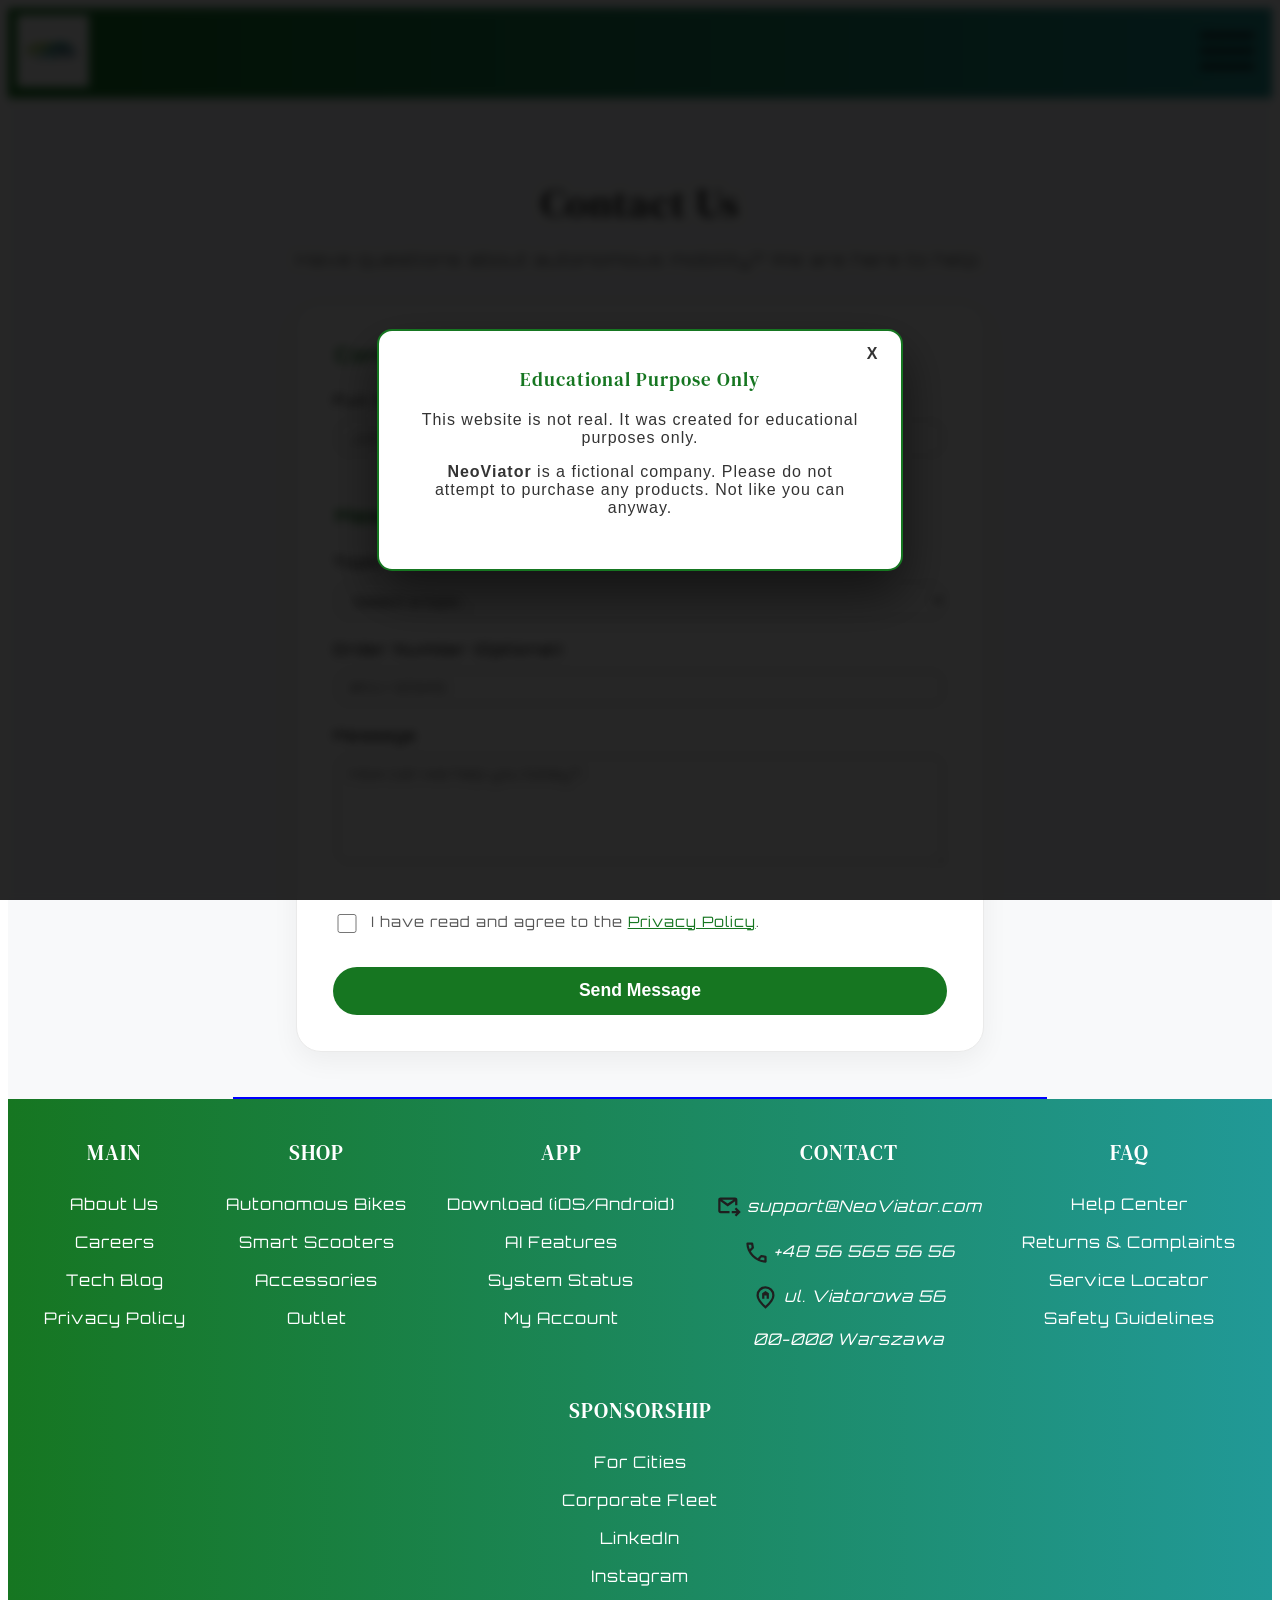
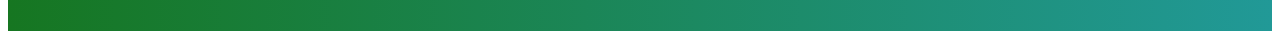
==== contact.html @ 4270f666 "Add files via upload" ====
<!DOCTYPE html>
<html lang="en">
<head>
    <meta charset="UTF-8">
    <meta name="viewport" content="width=device-width, initial-scale=1.0">
    <title>Contact</title>
    <link rel="stylesheet" href="style.css">
    <script defer src="script.js"></script>

   

</head>
<body>
    
<div id="disclaimerModal" class="modalOverlay">
    <div class="modalContent">
        <span class="closeModal">X</span>
        <h3>Educational Purpose Only</h3>
        <p>This website is not real. It was created for educational purposes only.</p>
        <p><strong>NeoViator</strong> is a fictional company. Please do not attempt to purchase any products. Not like you can anyway.</p>
    </div>
</div>

<header>

    <a href="index.html">
        <img id="logo" src="media/logo.png" alt="Logo NeoViator - Mobility that comes to you.">
    </a>


    <nav>
        <img src="media/menuOpen.svg" alt="Navigation menu" class="navButton">
        <ul id="navList">
            <li><a href="index.html">Main</a></li>
            <li><a href="shop.html">Shop</a></li>
            <li><a href="app.html">App</a></li>
            <li><a href="contact.html">Contact</a></li>
            <li><a href="FAQ.html">FAQ</a></li>
            <li><a href="Sponsor.html">Sponsorship</a></li>
        </ul>
    </nav>

</header>


<main>


<section class="contactSection">
    <h1>Contact Us</h1>
    <p>Have questions about autonomous mobility? We are here to help.</p>

    <form action="#" method="get" class="contactForm">
        
        <fieldset>
            <legend>Contact Information</legend>
            
            <div class="formGroup">
                <label for="name">Full Name</label>
                <input type="text" id="name" name="name" placeholder="John Doe" required minlength="2" maxlength="50">
            </div>

            <div class="formGroup">
                <label for="email">Email Address</label>
                <input type="email" id="email" name="email" placeholder="john@example.com" required max="80">
            </div>
        </fieldset>


        <fieldset>
            <legend>Message Details</legend>

            <div class="formGroup">
                <label for="topic">Topic</label>
                <select id="topic" name="topic" required>
                    <option value="" disabled selected>Select a topic...</option>
                    <option value="general">General Inquiry</option>
                    <option value="support">Technical Support</option>
                    <option value="sales">Sales & Corporate Fleets</option>
                    <option value="returns">Returns & Complaints</option>
                </select>
            </div>

            <div class="formGroup">
                <label for="orderId">Order Number (Optional)</label>
                <input type="text" id="orderId" name="orderId" placeholder="#NV-12345" maxlength="10" pattern="#NV-[0-9]{5}" title="Format must be #NV-12345">
            </div>

            <div class="formGroup">
                <label for="message">Message</label>
                <textarea id="message" name="message" rows="5" placeholder="How can we help you today?" minlength="10" maxlength="1000" required></textarea>
            </div>
        </fieldset>

        <div class="formFooter">
            <div class="formGroup checkboxGroup">
                <input type="checkbox" id="policy" name="policy" required>
                <label for="policy">
                    I have read and agree to the <a href="privacyPolicy.html" target="_blank">Privacy Policy</a>.
                </label>
            </div>
            <button type="submit" class="submitBtn">Send Message</button>
        </div>

    </form>
</section>


</main>


<aside>



    <a href="#" id="scrollUp">
        <img src="media/arrowUpward.svg" alt="Scroll to top">
    </a>
</aside>

<footer>

    <section>
        <h3>Main</h3>
        <ul>
            <li><a href="index.html">About Us</a></li>
            <li><a href="carrier.html">Careers</a></li>
            <li><a href="blog.html">Tech Blog</a></li>
            <li><a href="privacyPolicy.html">Privacy Policy</a></li>
        </ul>
    </section>

    <section>
        <h3>Shop</h3>
        <ul>
            <li><a href="shop.html#bikes">Autonomous Bikes</a></li>
            <li><a href="shop.html#scooters">Smart Scooters</a></li>
            <li><a href="shop.html#accessories">Accessories</a></li>
            <li><a href="shop.html#outlet">Outlet</a></li>
        </ul>
    </section>

    <section>
        <h3>App</h3>
        <ul>
            <li><a href="app.html#download">Download (iOS/Android)</a></li>
            <li><a href="app.html#ai">AI Features</a></li>
            <li><a href="app.html#status">System Status</a></li>
            <li><a href="app.html#account">My Account</a></li>
        </ul>
    </section>

    <section>
        <h3>Contact</h3>
        <address>
            <p id="mail" class="addressClass"><a href="mailto:support@NeoViator.com" >support@NeoViator.com</a></p>
            <p id="phoneNumber" class="addressClass"><a href="tel:+48565655656">+48 56 565 56 56</a></p>
            <p id="location" class="addressClass">ul. Viatorowa 56</p>
            <p>00-000 Warszawa</p>
        </address>
    </section>

    <section>
        <h3>FAQ</h3>
        <ul>
            <li><a href="FAQ.html">Help Center</a></li>
            <li><a href="FAQ.html#return">Returns & Complaints</a></li>
            <li><a href="FAQ.html#locate">Service Locator</a></li>
            <li><a href="FAQ.html#safety">Safety Guidelines</a></li>
        </ul>
    </section>

    <section>
        <h3>Sponsorship</h3>
        <ul>
            <li><a href="partners.html">For Cities</a></li>
            <li><a href="business.html">Corporate Fleet</a></li>
            <li><a href="https://linkedin.com" target="_blank" rel="noopener">LinkedIn</a></li>
            <li><a href="https://instagram.com" target="_blank" rel="noopener">Instagram</a></li>
        </ul>
    </section>

</footer>

</body>
</html>
---- style.css ----
/* FONTS USED:
   1. Orbitron
      Designed by: Matt McInerney
      License: SIL Open Font License 1.1 (via Google Fonts)
   
   2. DM Serif Text
      Designed by: Colophon Foundry
      License: SIL Open Font License 1.1 (via Google Fonts)
*/

@import url('https://fonts.googleapis.com/css2?family=DM+Serif+Text:ital@0;1&family=Orbitron:wght@400..900&display=swap');
:root {
    --header-footer-colors: linear-gradient(0.25turn, rgb(22, 118, 33), rgb(33, 153, 151));
    --nav-list-background-color: linear-gradient(0.25turn, rgb(22, 22, 22), rgb(115, 115, 111));
    --nav-list-border-color: rgb(172, 173, 170);
    --nav-footer-text-color: white;
    --nav-list-li-padding: 1dvh 1.5dvh 1dvh 1.5dvh;
    --nav-list-li-transition-duration: 0.3s;
    --font-elegant: "DM Serif Text", serif;
    --font-tech: "Orbitron", sans-serif;
}

body {
    font-family: var(--font-tech); 
    color: #333;
    letter-spacing: 1px;
}
h1, h2, h3, h4, blockquote {
    font-family: var(--font-elegant);
    font-weight: 400;
}

a {
    text-decoration: none;
}



header {
    display: flex;
    justify-content: space-between; 
    align-items: center; 
    padding:1dvh; 
    background: var(--header-footer-colors); 
    /* Sticky needs to have defined 'top' to work */
    position: sticky;
    top: 0; 
    z-index: 1000; 
    height: 8dvh;
}

/* Height of logo so it fits and doesn't overflow from header */
#logo {
    height: 8dvh;
    width: auto;
}

/* Height of nav button so it fits and doesn't overflow from header */
.navButton {
    height: 8dvh;
    width: auto;
}



/* Starting point for navList - not visible and proper visual placement in header */
#navList {
    position: absolute;
    top: 100%;
    left: 0;
    width: 100%;
    margin: 0;
    padding: 0;
    background: var(--nav-list-background-color);
    opacity: 0;
    pointer-events: none; /* Makes it unclickable when not visible */

    /* Animation for opening and closing navList */
    transition: opacity 0.4s ease-in-out;
}

#navList li:hover {
    opacity: 0.7;
}

/* 
Common styles for navList links 
Colors and removing underlines
*/
#navList li a {
    color: var(--nav-footer-text-color);
}


/* 
This class will be added by js to #navList 
Sets opacity to be visible when navList is opened
*/
#navList.open {
    opacity: 1;
    pointer-events: auto; /* Makes it clickable when visible */
}

@media only screen and (width < 800px) {
    #navList li {
        padding: var(--nav-list-li-padding);
        text-align: center;
        border-bottom: 1px solid var(--nav-list-border-color);
        transition: opacity var(--nav-list-li-transition-duration);
    }

    .heroSection {
        flex-direction: column;
        text-align: center;
    }
    .heroText, .heroSection video {
        max-width: 100%;
        width: 100%;
    }
    .closingContent h2 {
        font-size: 2rem;
    }
    .closingContent p {
        font-size: 1rem;
    }
    .appHero {
        flex-direction: column-reverse; /* Phone will be on top and text on the bottom */
        justify-content: center;
        text-align: center;
        padding-top: 5dvh;
    }

    .appContent {
        padding-right: 0;
        margin-top: 4dvh;
    }
    
    .downloadButtons {
        justify-content: center;
    }

    .floatingPhone {
        max-height: 40dvh;
    }
}

@media only screen and (width >= 800px) {
    #navList {
        /* flex makes it to be in a one row */
        display: flex; 
        justify-content: center;
    }
    #navList li {
        list-style: none;
        padding: var(--nav-list-li-padding);
        text-align: center;
        border-right: 1px solid var(--nav-list-border-color);
        border-left: 1px solid var(--nav-list-border-color);
        transition: opacity var(--nav-list-li-transition-duration);
    }

    /* 
    Selects ONLY the very first <fieldset> element (Contact Information) 
    and ignores the second one (Message Details) 
    */
    fieldset:first-of-type {
    /* Activates the Grid layout system for this container */
    display: grid;

    /* 
    Creates two columns of equal width (1 fraction each). 
    This puts "Name" and "Email" side-by-side. 
    */
    grid-template-columns: 1fr 1fr;
    gap: 2dvh;
}

}




/* Styles for scrollUp button */
#scrollUp {
    position: fixed;
    bottom: 5dvh;
    right: 5dvh;
    z-index: 1001;
    
    /* Start hidden */
    opacity: 0;
    /* Prevent clicking when hidden */
    pointer-events: none; 
    
    transition: opacity 0.3s, transform 0.3s;
    cursor: pointer;
    background: var(--header-footer-colors); 
    border-radius: 30px;
    padding: 1.5dvh;
    display: flex;
    justify-content: center;
    align-items: center;
    box-shadow: 0 4px 6px rgba(0,0,0,0.3);
}

/* Class added by JS when user scrolls down */
#scrollUp.visible {
    opacity: 1;
    pointer-events: auto; /* Enable clicking */
}

#scrollUp:hover {
    transform: translateY(-5px); /* Nice hover effect */
    opacity: 0.9;
}

/* Ensure the SVG fits inside */
#scrollUp img {
    width: 3dvh;
    height: 3dvh;
    filter: invert(1); /* Makes black icon white*/
}



footer {
    display: flex;
    justify-content: space-evenly;
    background: var(--header-footer-colors);
    padding: 2dvh 1dvh;
    color: var(--nav-footer-text-color);
    flex-wrap: wrap; /* Makes it wrap if the screen becomes smaller */
}

footer section {
    text-align: center;
    margin-bottom: 2dvh; /* Makes space for sections if they fall under each other because of flex-wrap: wrap */
}


footer section ul {
    padding: 0; /* Removes default padding for ul */
    margin: 0; /* Removes default margin for ul */
}



footer section li, footer section p {
    list-style: none;
    padding: var(--nav-list-li-padding);
    margin: 0; /* Removes default margin for li and p */
}


footer a {
    color: var(--nav-footer-text-color);
    transition: opacity 0.5s; /* Adds a smooth transition animation effect */
}

footer a:hover {
    opacity: 0.75; /* Reduces opacity of a text if hovered */
}


footer h3 {
    margin-bottom: 2dvh;
    font-size: 1.3rem;
    text-transform: uppercase;
}




.addressClass::before {
    /* content must exist to work but it's empty */
    content: ''; 
    /* Must be inline-block or block to take dimensions */
    display: inline-block; 
    width: 3dvh;  
    height: 3dvh; 
    /* This makes the background image scale to the specified width and height */
    background-size: contain; 
    /* Aligning the image vertically so it looks good near text */
    vertical-align: middle;
    margin-right: 0.5dvh;
}

#mail::before {
    background-image: url(media/mail.svg);
}
#phoneNumber::before {
    background-image: url(media/phone.svg);
}
#location::before {
    background-image: url(media/locationHomePin.svg);
}

main {
    display: flex;
    background-color: #f8f9fa   ;
    vertical-align: top;
    flex-direction: column;
}

main section {
    border-bottom: 0.25dvh solid blue;
}
.heroSection {
    display: flex;
    justify-content: space-between;
    align-items: center;
    gap: 5dvh;
    padding: 0 5%;
}
.heroSection h1 {
    font-size: 3rem;
    line-height: 1.1;
    margin-bottom: 5dvh;
    color: black;
    text-transform: capitalize; /* every word starts from a capital letter */
}

.heroSection h2 {
    font-size: 1.5rem;
    font-weight: normal;
    color: #555;
    margin-bottom: 10dvh; /* Większy odstęp od przycisku BUY NOW */
    max-width: 90%;
}

.heroSection video {
    width: 45%;
    height: auto;
    border-radius: 10px; /* Adds rounded corners to the video */
}

.heroText {
    max-width: 50%;
}

.CTA {
    display: inline-flex;
    background-color: rgb(122, 42, 243);
    justify-content: center;
    align-items: center;

    padding: 2dvh 1.2dvh;
    vertical-align: middle;
}

.CTA a {
    color: white;
    font-weight: bold;
    font-size: 1rem;
}

.trustedBy {
    display: flex;
    flex-direction: column;
    align-items: center;
    padding: 2dvh;
    
}

.trustedByImg {
    display: flex;
    flex-wrap: wrap;
    justify-content: center;
    gap: 5dvh;
}

.trustedByImg img{
    height: 10dvh;
    padding: 0dvh;
    margin-bottom: 3dvh;
}

.trustedBy h1 {
    font-size: 2rem;
    font-weight: normal;
    color: black;
}

.painPointTitle {
    font-size: 1rem;
    width: 100%;
    text-align: center;

}

.painPointTitle h1 {
    font-size: 2rem;
}

.painPointTitle h2 {
    font-size: 1.5rem;
}

.painPoints {
    display: flex;
    justify-content: center;
    flex-wrap: wrap;
    align-items: center;
    flex: 1;
}

.painPoint {
    display: flex;
    flex: 1;
    flex-direction: column;
    align-items: center;
    padding: 2dvh;
    margin: 2dvh;
    color: white;
    background: linear-gradient(0.25turn, rgb(138, 199, 7), rgb(28, 104, 154));
    font-size: 1rem;
    border-radius: 10px;
    box-sizing: border-box;
}

.painPoint img {
    height: 100%;     
    width: 100%; /* Makes the image take 100% width of its container */
    max-width: 100%;  /* Makes the image fit within its container */
    object-fit: cover;  /* Makes the image fit within its container */
    margin-top: 1dvh;  
    border-radius: 4px;
}


.features {
    display: flex;
    background-color: black;
    color: white;
    padding: 5dvh 10%;
    text-align: center;
    flex-direction: column;
    gap: 5dvh;
}

.featuresTitle h1 {
    font-size: 2.5rem;
    margin-bottom: 5dvh;
}

.featuresTitle h2 {
    font-size: 1.2rem;
    color: #d2d1d1;
}

.featureCard {
    background-color: #313030;
    padding: 8dvh;
    border-radius: 15px;
    transition: transform 0.3s ease, background-color 0.3s;
    border: 1px solid #3c3c3c;
}

/*
 Styles for potential img in feature cards
 Although not in current HTML, prepared for future use if I feel like adding images there
 */
.featureCard img {
    height: 50%;      
    width: 50%;        
    max-width: 100%;    
    object-fit: cover;  
    border-radius: 4px; 
}

.featureCard:hover {
    transform: translateY(-10px);
    background-color: #3c3c3c;
    border-color: rgb(30, 163, 45);
}


.testimonials {
    display: flex;
    flex-wrap: wrap;     /* Allows cards to wrap on smaller screens */
    justify-content: center;
    gap: 4.5dvh;             
    padding: 5dvh 10%;
    background-color: #f9f9f9;
}

.testimonialsTitle {
    width: 100%;
    text-align: center;
    margin-bottom: 3dvh;
}

.testimonialsTitle h1 {
    font-size: 2.5rem;
    color: #1a1a1a;
}


.testimonialCard {
    background-color: white;
    margin: 0; /* Resets the default margins */
    padding: 4dvh;
    border-radius: 15px;
    box-shadow: 0 10px 20px rgba(0,0,0,0.05);
    flex: 1;       
    min-width: 280px;   
    max-width: 350px;
    display: flex;
    flex-direction: column;
    justify-content: space-between;
}

.testimonialCard blockquote {
    margin: 0 0 2dvh 0;    /* Reset margins + bottom spacing */
    font-style: italic;
    color: #555;
    line-height: 1.6;
    font-size: 1rem;
}


.testimonialCard figcaption {
    display: flex;         /* Makes the image and text appear side by side */
    align-items: center;
    gap: 2dvh;
    border-top: 1px solid #eee;
    padding-top: 2dvh;
}


.testimonialCard figcaption img {
    width: 8dvh;
    height: 8dvh;
    border-radius: 50%;    /* Makes the image circular */
    object-fit: cover;     /* Ensures the image covers the area without distortion */
}


.authorData {
    display: flex;
    flex-direction: column;
}

.authorData strong {
    color: #1a1a1a;
    font-size: 1rem;
}

.authorData span {
    font-size: 0.85rem;
    color: #888;
    text-transform: uppercase;
}



.closingSection {
    background: linear-gradient(0.35turn, #1a1a1a, rgb(22, 118, 33));
    min-height: 50dvh;       
    display: flex;
    justify-content: center;      
    align-items: center;          
    text-align: center;
    padding: 2.5dvh;
    color: white;
}

.closingContent {
    max-width:70dvh; 
}

.closingContent h2 {
    font-size: 3rem;
    margin-bottom: 2.5dvh;
    font-weight: bold;
    text-shadow: 0 2px 10px rgba(0,0,0,0.5);
}

.closingContent p {
    font-size: 1.3rem;
    margin-bottom: 5dvh;
    line-height: 1.5;
    color: #e0e0e0;
}

.closingBtn {
    display: inline-block;
    padding: 1.8dvh 4.8dvh;
    font-size: 1.2rem;
    font-weight: bold;
    text-decoration: none;
    color: white;
    background-color: rgb(22, 118, 33);
    border-radius: 50px;
    transition: transform 0.3s, background-color 0.3s;
    border: 2px solid transparent;
}

.closingBtn:hover {
    background-color: transparent;
    border-color: white;
    transform: scale(1.05);
}


.contactSection {
    max-width: 800px;
    margin: 0 auto; 
    padding: 5dvh 5%; 
}

.contactSection h1 {
    text-align: center;
    font-size: 2.5rem;
    color: #1a1a1a;
    margin-bottom: 1dvh;
}

.contactSection p {
    text-align: center;
    color: #666;
    margin-bottom: 4dvh;
    font-size: 1.1rem;
}


.contactForm {
    background-color: white;
    padding: 4dvh; 
    border-radius: 25px; 
    box-shadow: 0 1dvh 3dvh rgba(0,0,0,0.05);
    border: 1px solid #eaeaea;
}


fieldset {
    border: none;
    padding: 0;
    margin: 0 0 3dvh 0;
}

legend {
    font-size: 1.2rem;
    font-family: var(--font-tech);
    font-weight: 700;
    font-weight: bold;
    color: rgb(22, 118, 33);
    margin-bottom: 2dvh;
    padding-bottom: 0.5dvh;
    width: 100%;
    border-bottom: 2px solid #f0f0f0;
    display: block;
}


.formGroup {
    display: flex;
    flex-direction: column;
    margin-bottom: 2dvh;
    position: relative;
}

label {
    margin-bottom: 0.8dvh;
    font-weight: 600;
    color: #333;
    font-size: 0.95rem;
}


input[type="text"],
input[type="email"],
select,
textarea {
    width: 100%;
    padding: 1.2dvh 15px;
    font-family: var(--font-tech);
    font-size: 0.9rem;
    color: #333;
    background-color: #fafafa;
    border: 1px solid #ccc;
    border-radius: 15px;
    
    box-sizing: border-box; 
    transition: all 0.3s ease;
    font-family: inherit;
}


input:focus,
select:focus,
textarea:focus {
    outline: none; /* Removes default outline */
    border-color: rgb(22, 118, 33);
    background-color: white;
    box-shadow: 0 0 0 0.4dvh rgba(22, 118, 33, 0.1);
}


textarea {
    min-height: 12dvh;
}


.checkboxGroup {
    flex-direction: row;
    align-items: flex-start;
    gap: 1.2dvh;
    margin-bottom: 3dvh;
}

.checkboxGroup input {
    
    width: 2.2dvh;
    height: 2.2dvh;
    margin-top: 0.3dvh;
    cursor: pointer; /* Changes cursor to pointer on hover */
    accent-color: rgb(22, 118, 33);
}

.checkboxGroup label {
    font-weight: normal;
    color: #555;
    font-size: 0.9rem;
    line-height: 1.5;
    cursor: pointer;
}

.checkboxGroup a {
    color: rgb(22, 118, 33);
    text-decoration: underline;
}


.submitBtn {
    width: 100%;
    padding: 1.5dvh;
    background-color: rgb(22, 118, 33);
    color: white;
    font-size: 1.1rem;
    font-weight: bold;
    border: none;
    border-radius: 25px;
    cursor: pointer;
    transition: background-color 0.3s, transform 0.2s;
}

.submitBtn:hover {
    background-color: #145a1b;
    transform: translateY(-0.2dvh);
}

.submitBtn:active {
    transform: translateY(0);
}


.sectionFAQ {
    max-width: 800px;
    margin: 0 auto;
    padding: 5dvh 5%;
    min-height: 60vh; /* Make sure the footer doesn't get too close when there are few questions */
}

.faqHeader {
    text-align: center;
    margin-bottom: 5dvh;
}

.faqHeader h1 {
    font-size: 2.5rem;
    margin-bottom: 1dvh;
}

.faqHeader p {
    color: #666;
    font-size: 1.1rem;
}


details {
    background-color: white;
    margin-bottom: 2dvh;
    border-radius: 8px;
    border: 1px solid #eee;
    box-shadow: 0 4px 6px rgba(0,0,0,0.02);
    overflow: hidden;
    transition: all 0.3s ease;
}

details[open] {
    border-color: rgb(22, 118, 33);
    box-shadow: 0 8px 15px rgba(22, 118, 33, 0.1);
}


summary {
    padding: 20px;
    font-size: 1.1rem;
    font-weight: 600; 
    cursor: pointer;
    display: flex;
    justify-content: space-between;
    align-items: center;
    color: #1a1a1a;
}



summary::after {
    content: '+';
    font-size: 1.5rem;
    color: rgb(22, 118, 33);
    font-weight: bold;
    transition: transform 0.3s ease;
    margin-left: 10px;
}

/* Rotates the plus sign when the FAQ item is open so it looks like an X*/
details[open] summary::after {
    transform: rotate(45deg);
}


details p {
    padding: 1dvh 3dvh 5dvh 3dvh;
    color: #555;
    line-height: 1.6;
    margin: 0;
    border-top: 1px solid #f9f9f9;

    /* Animation for text appearance */
    animation: fadeIn 0.5s ease;
}

/*
Animation for text
It appears with a fade-in and slight upward movement
*/
@keyframes fadeIn {
    from { opacity: 0; transform: translateY(-10px); }
    to { opacity: 1; transform: translateY(0); }
}




.appHero {
    display: flex;
    align-items: center;
    justify-content: space-between;
    min-height: 85dvh; /* covers most of the viewport height */
    padding: 0 10%;
    background-color: #1a1a1a;
    color: white;
    overflow: hidden; /* Prevents overflow of floating phone */
    padding-bottom: 5dvh;
}


.appContent {
    flex: 1;
    padding-right: 5dvh;
}

.appContent h1 {
    font-size: 3.5rem;
    line-height: 1.1;
    margin-bottom: 2dvh;
}

.appContent p {
    font-size: 1.2rem;
    color: #ccc;
    margin-bottom: 5dvh;
    max-width: 500px;
    line-height: 1.6;
}


.downloadButtons {
    display: flex;
    gap: 3dvh;
    flex-wrap: wrap;
}

.storeBtn {
    display: flex;
    flex-direction: column;
    justify-content: center;
    background-color: #333;
    color: white;
    padding: 1.2dvh 3dvh;
    border-radius: 10px;
    border: 1px solid #444;
    transition: 0.3s ease;
    min-width: 140px;
}

.storeBtn:hover {
    background-color: rgb(22, 118, 33); 
    border-color: rgb(22, 118, 33);
    transform: translateY(-3px);
}

.smallText {
    font-size: 0.7rem;
    text-transform: uppercase;
}

.bigText {
    font-size: 1.2rem;
    font-weight: bold;
}


.appVisual {
    flex: 1;
    display: flex;
    justify-content: center;
    align-items: center;
   
}

.floatingPhone {
    max-height: 70dvh;
    width: auto;

    animation: float 6s ease-in-out infinite;
}

/* Definicja animacji lewitowania */
@keyframes float {
    0% { transform: translateY(0px); }
    50% { transform: translateY(-20px); }
    100% { transform: translateY(0px); }
}


.appFeatures {
    background-color: #121212;
    color: white;
    padding: 5dvh 10%;
    display: flex;
    justify-content: space-around;
    flex-wrap: wrap;
    gap: 3dvh;
}

.appFeatureItem {
    text-align: center;
    max-width: 300px;
}

.appFeatureItem h3 {
    font-family: var(--font-elegant);
    color: rgb(22, 118, 33);
    margin-bottom: 1dvh;
}

.appFeatureItem p {
    color: #999;
    font-size: 0.9rem;
}






.productShop {
    display: grid;
    /* 
       
        repeat(...): 
            Tells the browser to generate multiple columns automatically so there is no need to
            have them defined manually one by one.

        auto-fill: 
            Instead of setting a fixed number of columns,
            it calculates how many columns of the specified size can fit in the available space without breaking the minimum size rule
        

        minmax(280px, 1fr): 
            This defines the rules for a single column's width.
          
            MIN (280px):
            The column is strictly forbidden from being narrower than 280px. 
            This ensures content (images/text) never gets crushed or unreadable.
            
            MAX (1fr):
            '1fr' means "1 fraction of the available space". 
            If the browser fits 3 columns of 280px (840px total) into a 1000px container,
            there are 160px of empty space left. The '1fr' tells the columns 
            to stretch out and share that empty space equally so the row is full.
    */
    grid-template-columns: repeat(auto-fill, minmax(280px, 1fr)); 
    gap: 3.5dvh;
    padding: 2.5dvh 5%;
    min-height: 50dvh;
}

.filterProducts {
    padding: 2.5dvh 5%;
    display: flex;
    justify-content: space-between;
    align-items: center;
    border-bottom: 1px solid #eee;
    background-color: #fafafa;
}

.filterContainer label {
    font-weight: bold;
    margin-right: 1.5dvh;
}

.filterContainer select {
    padding: 1dvh;
    border-radius: 5px;
    border: 1px solid #ccc;
    cursor: pointer;
}


.productCard {
    background-color: white;
    border: 1px solid #e0e0e0;
    border-radius: 15px;
    padding: 2.5dvh;
    text-align: center; 
    transition: transform 0.3s, box-shadow 0.3s;
    display: flex;
    flex-direction: column;
    justify-content: space-between;
}

.productCard:hover {
    transform: translateY(-5px);
    box-shadow: 0 1.5dvh 2.5dvh rgba(0,0,0,0.1);
    border-color: rgb(22, 118, 33);
}


.productCard img {
    width: 100%;
    height: 25dvh;
    object-fit: contain; 
    margin-bottom: 1dvh;
}


.productCard h3 {
    font-size: 1.5rem;
    margin-bottom: 1.2dvh;
    color: #1a1a1a;
}


.productCard .price {
    font-size: 1.3rem;
    color: rgb(22, 118, 33);
    font-weight: bold;
    margin-bottom: 2.5dvh;
}


.addToCartBtn {
    background-color: #1a1a1a;
    color: white;
    border: none;
    padding: 1.5dvh;
    width: 100%;
    border-radius: 8px;
    cursor: pointer;
    font-family: var(--font-tech);
    transition: background-color 0.3s;
}

.addToCartBtn:hover {
    background-color: rgb(22, 118, 33);
}




.modalOverlay {
    position: fixed;
    top: 0;
    left: 0;
    width: 100%;
    height: 100%;
    background-color: rgba(0, 0, 0, 0.85);
    z-index: 10000;
    display: flex; 
    justify-content: center;
    align-items: center;
    backdrop-filter: blur(5px); /* Adds a blur effect */
}

.modalContent {
    background-color: white;
    padding: 4dvh;
    border-radius: 15px;
    max-width: 50dvh;
    text-align: center;
    position: relative;
    box-shadow: 0 2.5dvh 5.5dvh rgba(0,0,0,0.5);
    border: 2px solid rgb(22, 118, 33);
    font-family: sans-serif;
    animation: popIn 0.5s ease;
}

.modalContent h3 {
    color: rgb(22, 118, 33);
    margin-top: 0;
}


.closeModal {
    position: absolute;
    top: 1.5dvh;
    right: 2.5dvh;
    font-size: 1rem;
    font-weight: bold;
    color: #333;
    cursor: pointer;
    transition: color 0.3s;
}

.closeModal:hover {
    color: red;
}

@keyframes popIn {
    0% { transform: scale(0.7); opacity: 0; }
    100% { transform: scale(1); opacity: 1; }
}
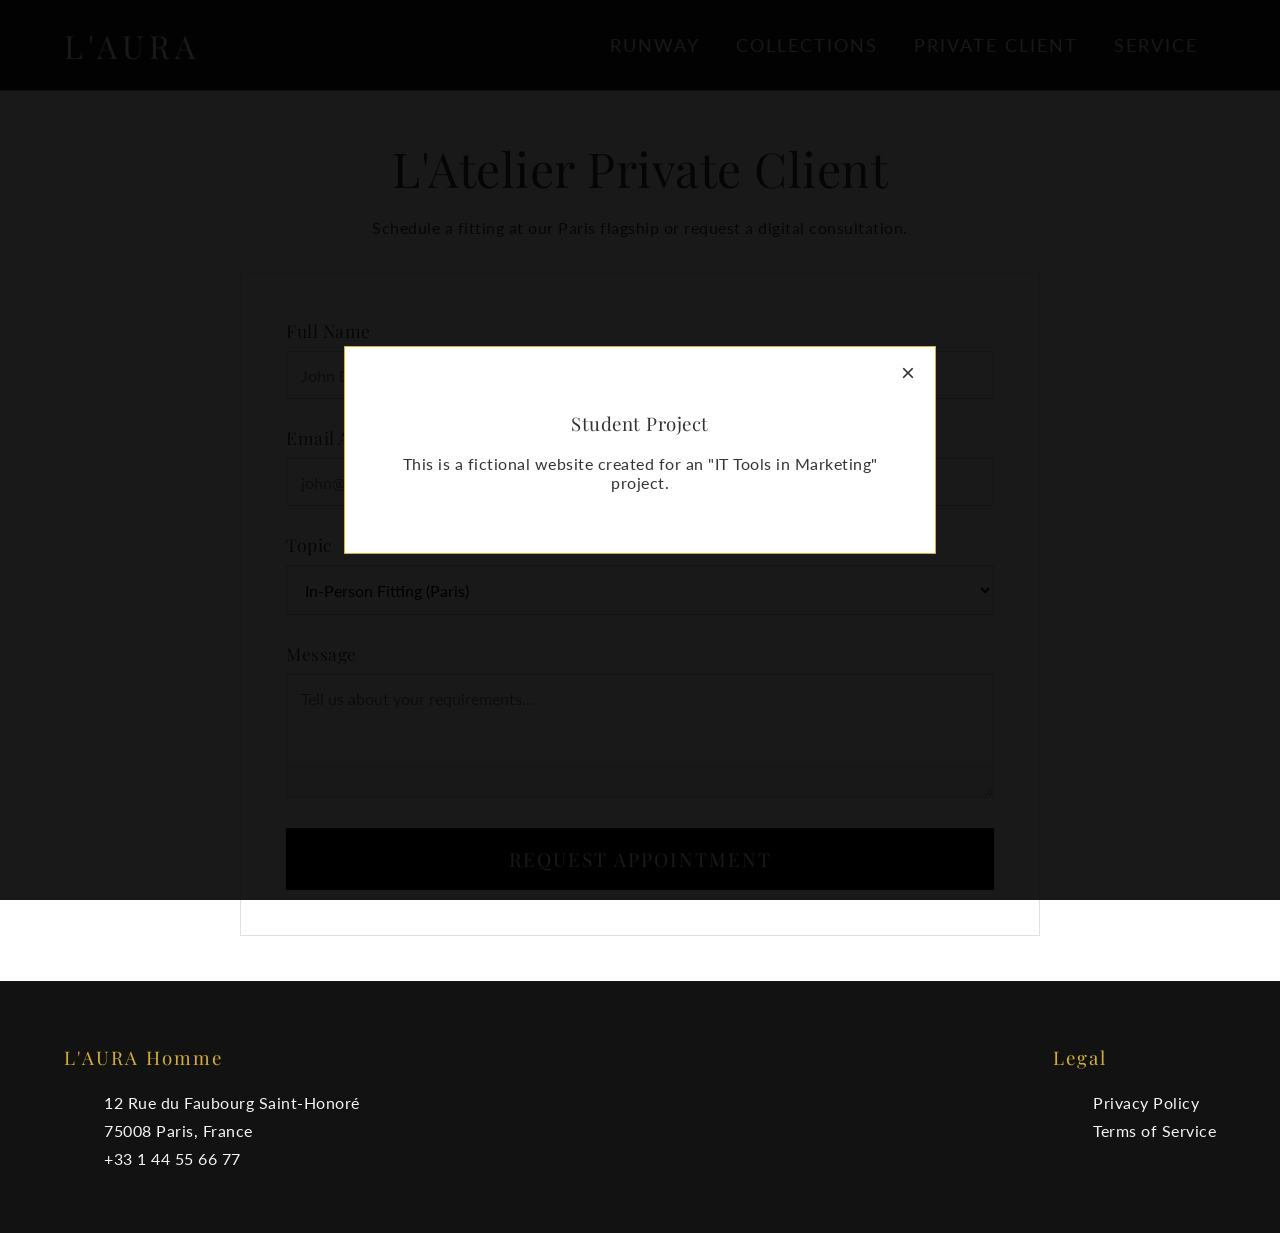
==== commit 7928808d: "Add files via upload" ====
--- a/contact.html
+++ b/contact.html
@@ -3,184 +3,88 @@
 <head>
     <meta charset="UTF-8">
     <meta name="viewport" content="width=device-width, initial-scale=1.0">
-    <title>Contact</title>
+    <title>Contact | L'AURA Homme</title>
     <link rel="stylesheet" href="style.css">
     <script defer src="script.js"></script>
-
-   
-
 </head>
 <body>
-    
-<div id="disclaimerModal" class="modalOverlay">
-    <div class="modalContent">
-        <span class="closeModal">X</span>
-        <h3>Educational Purpose Only</h3>
-        <p>This website is not real. It was created for educational purposes only.</p>
-        <p><strong>NeoViator</strong> is a fictional company. Please do not attempt to purchase any products. Not like you can anyway.</p>
+
+    <div id="disclaimerModal" class="modalOverlay">
+        <div class="modalContent">
+            <span class="closeModal">&times;</span>
+            <h3>Student Project</h3>
+            <p>This is a fictional website created for an "IT Tools in Marketing" project.</p>
+        </div>
     </div>
-</div>
 
-<header>
+    <header>
+        <a href="index.html">
+            <h1 style="color:white; margin:0; letter-spacing:5px;">L'AURA</h1>
+        </a>
+        <img src="media/menuOpen.svg" alt="Menu" class="navButton">
+        <nav>
+            <ul id="navList">
+                <li><a href="index.html">Runway</a></li>
+                <li><a href="shop.html">Collections</a></li>
+                <li><a href="contact.html">Private Client</a></li>
+                <li><a href="faq.html">Service</a></li>
+            </ul>
+        </nav>
+    </header>
 
-    <a href="index.html">
-        <img id="logo" src="media/logo.png" alt="Logo NeoViator - Mobility that comes to you.">
-    </a>
+    <main>
+        <section class="contactSection">
+            <h1>L'Atelier Private Client</h1>
+            <p>Schedule a fitting at our Paris flagship or request a digital consultation.</p>
 
+            <form class="contactForm">
+                <div class="formGroup">
+                    <label for="name">Full Name</label>
+                    <input type="text" id="name" placeholder="John Doe">
+                </div>
 
-    <nav>
-        <img src="media/menuOpen.svg" alt="Navigation menu" class="navButton">
-        <ul id="navList">
-            <li><a href="index.html">Main</a></li>
-            <li><a href="shop.html">Shop</a></li>
-            <li><a href="app.html">App</a></li>
-            <li><a href="contact.html">Contact</a></li>
-            <li><a href="FAQ.html">FAQ</a></li>
-            <li><a href="Sponsor.html">Sponsorship</a></li>
-        </ul>
-    </nav>
+                <div class="formGroup">
+                    <label for="email">Email Address</label>
+                    <input type="email" id="email" placeholder="john@example.com">
+                </div>
 
-</header>
+                <div class="formGroup">
+                    <label for="subject">Topic</label>
+                    <select id="subject">
+                        <option value="fitting">In-Person Fitting (Paris)</option>
+                        <option value="digital">Digital Consultation</option>
+                        <option value="press">Press & Media</option>
+                        <option value="other">General Inquiry</option>
+                    </select>
+                </div>
 
+                <div class="formGroup">
+                    <label for="message">Message</label>
+                    <textarea id="message" rows="5" placeholder="Tell us about your requirements..."></textarea>
+                </div>
 
-<main>
+                <button type="submit" class="submitBtn">Request Appointment</button>
+            </form>
+        </section>
+    </main>
 
-
-<section class="contactSection">
-    <h1>Contact Us</h1>
-    <p>Have questions about autonomous mobility? We are here to help.</p>
-
-    <form action="#" method="get" class="contactForm">
-        
-        <fieldset>
-            <legend>Contact Information</legend>
-            
-            <div class="formGroup">
-                <label for="name">Full Name</label>
-                <input type="text" id="name" name="name" placeholder="John Doe" required minlength="2" maxlength="50">
-            </div>
-
-            <div class="formGroup">
-                <label for="email">Email Address</label>
-                <input type="email" id="email" name="email" placeholder="john@example.com" required max="80">
-            </div>
-        </fieldset>
-
-
-        <fieldset>
-            <legend>Message Details</legend>
-
-            <div class="formGroup">
-                <label for="topic">Topic</label>
-                <select id="topic" name="topic" required>
-                    <option value="" disabled selected>Select a topic...</option>
-                    <option value="general">General Inquiry</option>
-                    <option value="support">Technical Support</option>
-                    <option value="sales">Sales & Corporate Fleets</option>
-                    <option value="returns">Returns & Complaints</option>
-                </select>
-            </div>
-
-            <div class="formGroup">
-                <label for="orderId">Order Number (Optional)</label>
-                <input type="text" id="orderId" name="orderId" placeholder="#NV-12345" maxlength="10" pattern="#NV-[0-9]{5}" title="Format must be #NV-12345">
-            </div>
-
-            <div class="formGroup">
-                <label for="message">Message</label>
-                <textarea id="message" name="message" rows="5" placeholder="How can we help you today?" minlength="10" maxlength="1000" required></textarea>
-            </div>
-        </fieldset>
-
-        <div class="formFooter">
-            <div class="formGroup checkboxGroup">
-                <input type="checkbox" id="policy" name="policy" required>
-                <label for="policy">
-                    I have read and agree to the <a href="privacyPolicy.html" target="_blank">Privacy Policy</a>.
-                </label>
-            </div>
-            <button type="submit" class="submitBtn">Send Message</button>
-        </div>
-
-    </form>
-</section>
-
-
-</main>
-
-
-<aside>
-
-
-
-    <a href="#" id="scrollUp">
-        <img src="media/arrowUpward.svg" alt="Scroll to top">
-    </a>
-</aside>
-
-<footer>
-
-    <section>
-        <h3>Main</h3>
-        <ul>
-            <li><a href="index.html">About Us</a></li>
-            <li><a href="carrier.html">Careers</a></li>
-            <li><a href="blog.html">Tech Blog</a></li>
-            <li><a href="privacyPolicy.html">Privacy Policy</a></li>
-        </ul>
-    </section>
-
-    <section>
-        <h3>Shop</h3>
-        <ul>
-            <li><a href="shop.html#bikes">Autonomous Bikes</a></li>
-            <li><a href="shop.html#scooters">Smart Scooters</a></li>
-            <li><a href="shop.html#accessories">Accessories</a></li>
-            <li><a href="shop.html#outlet">Outlet</a></li>
-        </ul>
-    </section>
-
-    <section>
-        <h3>App</h3>
-        <ul>
-            <li><a href="app.html#download">Download (iOS/Android)</a></li>
-            <li><a href="app.html#ai">AI Features</a></li>
-            <li><a href="app.html#status">System Status</a></li>
-            <li><a href="app.html#account">My Account</a></li>
-        </ul>
-    </section>
-
-    <section>
-        <h3>Contact</h3>
-        <address>
-            <p id="mail" class="addressClass"><a href="mailto:support@NeoViator.com" >support@NeoViator.com</a></p>
-            <p id="phoneNumber" class="addressClass"><a href="tel:+48565655656">+48 56 565 56 56</a></p>
-            <p id="location" class="addressClass">ul. Viatorowa 56</p>
-            <p>00-000 Warszawa</p>
-        </address>
-    </section>
-
-    <section>
-        <h3>FAQ</h3>
-        <ul>
-            <li><a href="FAQ.html">Help Center</a></li>
-            <li><a href="FAQ.html#return">Returns & Complaints</a></li>
-            <li><a href="FAQ.html#locate">Service Locator</a></li>
-            <li><a href="FAQ.html#safety">Safety Guidelines</a></li>
-        </ul>
-    </section>
-
-    <section>
-        <h3>Sponsorship</h3>
-        <ul>
-            <li><a href="partners.html">For Cities</a></li>
-            <li><a href="business.html">Corporate Fleet</a></li>
-            <li><a href="https://linkedin.com" target="_blank" rel="noopener">LinkedIn</a></li>
-            <li><a href="https://instagram.com" target="_blank" rel="noopener">Instagram</a></li>
-        </ul>
-    </section>
-
-</footer>
+    <footer>
+        <section>
+            <h3>L'AURA Homme</h3>
+            <ul>
+                <li>12 Rue du Faubourg Saint-Honoré</li>
+                <li>75008 Paris, France</li>
+                <li>+33 1 44 55 66 77</li>
+            </ul>
+        </section>
+        <section>
+            <h3>Legal</h3>
+            <ul>
+                <li>Privacy Policy</li>
+                <li>Terms of Service</li>
+            </ul>
+        </section>
+    </footer>
 
 </body>
 </html>
--- a/style.css
+++ b/style.css
@@ -1,69 +1,81 @@
 /* FONTS USED:
-   1. Orbitron
-      Designed by: Matt McInerney
+   1. Playfair Display
+      Designed by: Claus Eggers Sørensen
       License: SIL Open Font License 1.1 (via Google Fonts)
    
-   2. DM Serif Text
-      Designed by: Colophon Foundry
+   2. Lato
+      Designed by: Łukasz Dziedzic
       License: SIL Open Font License 1.1 (via Google Fonts)
+
+   ICONS:
+   Google Fonts Icons (Material Symbols)
+   License: Apache License Version 2.0
 */
 
-@import url('https://fonts.googleapis.com/css2?family=DM+Serif+Text:ital@0;1&family=Orbitron:wght@400..900&display=swap');
+@import url('https://fonts.googleapis.com/css2?family=Lato:wght@300;400;700&family=Playfair+Display:ital,wght@0,400;0,600;1,400&display=swap');
+
 :root {
-    --header-footer-colors: linear-gradient(0.25turn, rgb(22, 118, 33), rgb(33, 153, 151));
-    --nav-list-background-color: linear-gradient(0.25turn, rgb(22, 22, 22), rgb(115, 115, 111));
-    --nav-list-border-color: rgb(172, 173, 170);
-    --nav-footer-text-color: white;
-    --nav-list-li-padding: 1dvh 1.5dvh 1dvh 1.5dvh;
-    --nav-list-li-transition-duration: 0.3s;
-    --font-elegant: "DM Serif Text", serif;
-    --font-tech: "Orbitron", sans-serif;
+    /* Luxury Palette: Black, White, and Soft Gold */
+    --header-footer-bg: #121212;
+    --accent-color: #D4AF37; /* Gold */
+    --text-main: #333;
+    --text-light: #f4f4f4;
+    --bg-light: #ffffff;
+    --bg-off-white: #f9f9f9;
+    
+    --nav-list-li-padding: 1.5vh 2vh;
+    --nav-list-li-transition: 0.3s;
+    
+    --font-heading: "Playfair Display", serif;
+    --font-body: "Lato", sans-serif;
 }
 
 body {
-    font-family: var(--font-tech); 
-    color: #333;
-    letter-spacing: 1px;
-}
+    font-family: var(--font-body);
+    color: var(--text-main);
+    margin: 0;
+    letter-spacing: 0.5px;
+    background-color: var(--bg-light);
+}
+
 h1, h2, h3, h4, blockquote {
-    font-family: var(--font-elegant);
+    font-family: var(--font-heading);
     font-weight: 400;
 }
 
 a {
     text-decoration: none;
-}
-
-
-
+    color: inherit;
+}
+
+/* --- HEADER --- */
 header {
     display: flex;
-    justify-content: space-between; 
-    align-items: center; 
-    padding:1dvh; 
-    background: var(--header-footer-colors); 
-    /* Sticky needs to have defined 'top' to work */
+    justify-content: space-between;
+    align-items: center;
+    padding: 0 5%;
+    background-color: var(--header-footer-bg);
     position: sticky;
-    top: 0; 
-    z-index: 1000; 
-    height: 8dvh;
-}
-
-/* Height of logo so it fits and doesn't overflow from header */
+    top: 0;
+    z-index: 1000;
+    height: 10vh;
+    border-bottom: 1px solid var(--accent-color);
+}
+
 #logo {
-    height: 8dvh;
+    height: 6vh; /* Elegant, slightly smaller logo */
     width: auto;
-}
-
-/* Height of nav button so it fits and doesn't overflow from header */
+    filter: invert(1); /* Assuming logo is black, this makes it white */
+}
+
 .navButton {
-    height: 8dvh;
+    height: 4vh;
     width: auto;
-}
-
-
-
-/* Starting point for navList - not visible and proper visual placement in header */
+    cursor: pointer;
+    filter: invert(1);
+}
+
+/* --- NAVIGATION --- */
 #navList {
     position: absolute;
     top: 100%;
@@ -71,1067 +83,374 @@
     width: 100%;
     margin: 0;
     padding: 0;
-    background: var(--nav-list-background-color);
+    background-color: var(--header-footer-bg);
     opacity: 0;
-    pointer-events: none; /* Makes it unclickable when not visible */
-
-    /* Animation for opening and closing navList */
+    pointer-events: none;
     transition: opacity 0.4s ease-in-out;
-}
-
-#navList li:hover {
-    opacity: 0.7;
-}
-
-/* 
-Common styles for navList links 
-Colors and removing underlines
-*/
-#navList li a {
-    color: var(--nav-footer-text-color);
-}
-
-
-/* 
-This class will be added by js to #navList 
-Sets opacity to be visible when navList is opened
-*/
+    display: flex;
+    flex-direction: column;
+    align-items: center;
+}
+
 #navList.open {
     opacity: 1;
-    pointer-events: auto; /* Makes it clickable when visible */
-}
-
-@media only screen and (width < 800px) {
-    #navList li {
-        padding: var(--nav-list-li-padding);
-        text-align: center;
-        border-bottom: 1px solid var(--nav-list-border-color);
-        transition: opacity var(--nav-list-li-transition-duration);
-    }
-
-    .heroSection {
-        flex-direction: column;
-        text-align: center;
-    }
-    .heroText, .heroSection video {
-        max-width: 100%;
-        width: 100%;
-    }
-    .closingContent h2 {
-        font-size: 2rem;
-    }
-    .closingContent p {
-        font-size: 1rem;
-    }
-    .appHero {
-        flex-direction: column-reverse; /* Phone will be on top and text on the bottom */
-        justify-content: center;
-        text-align: center;
-        padding-top: 5dvh;
-    }
-
-    .appContent {
-        padding-right: 0;
-        margin-top: 4dvh;
+    pointer-events: auto;
+}
+
+#navList li {
+    list-style: none;
+    padding: var(--nav-list-li-padding);
+    width: 100%;
+    text-align: center;
+    border-bottom: 1px solid #333;
+}
+
+#navList li a {
+    color: var(--text-light);
+    font-size: 1.1rem;
+    text-transform: uppercase;
+    letter-spacing: 2px;
+    transition: color 0.3s;
+}
+
+#navList li a:hover {
+    color: var(--accent-color);
+}
+
+@media only screen and (width >= 800px) {
+    #navList {
+        position: static;
+        opacity: 1;
+        pointer-events: auto;
+        flex-direction: row;
+        background: transparent;
+        width: auto;
+        height: 100%;
     }
     
-    .downloadButtons {
-        justify-content: center;
+    #navList li {
+        border: none;
+        width: auto;
+        padding: 0 2vh;
     }
-
-    .floatingPhone {
-        max-height: 40dvh;
+    
+    .navButton {
+        display: none; /* Hide hamburger on desktop */
     }
 }
 
-@media only screen and (width >= 800px) {
-    #navList {
-        /* flex makes it to be in a one row */
-        display: flex; 
-        justify-content: center;
-    }
-    #navList li {
-        list-style: none;
-        padding: var(--nav-list-li-padding);
-        text-align: center;
-        border-right: 1px solid var(--nav-list-border-color);
-        border-left: 1px solid var(--nav-list-border-color);
-        transition: opacity var(--nav-list-li-transition-duration);
-    }
-
-    /* 
-    Selects ONLY the very first <fieldset> element (Contact Information) 
-    and ignores the second one (Message Details) 
-    */
-    fieldset:first-of-type {
-    /* Activates the Grid layout system for this container */
+/* --- HERO SECTION --- */
+.heroSection {
+    height: 90vh;
+    background-image: linear-gradient(rgba(0,0,0,0.3), rgba(0,0,0,0.3)), url('https://images.unsplash.com/photo-1490481651871-ab68de25d43d?q=80&w=2070&auto=format&fit=crop'); /* Placeholder Fashion Image */
+    background-size: cover;
+    background-position: center;
+    display: flex;
+    flex-direction: column;
+    justify-content: center;
+    align-items: center;
+    text-align: center;
+    color: white;
+}
+
+.heroText h1 {
+    font-size: 4rem;
+    margin: 0;
+    letter-spacing: 5px;
+}
+
+.heroText h2 {
+    font-size: 1.5rem;
+    font-family: var(--font-body);
+    font-weight: 300;
+    margin-bottom: 5vh;
+    letter-spacing: 2px;
+}
+
+.CTA {
+    padding: 1.5vh 4vh;
+    border: 1px solid white;
+    background: transparent;
+    color: white;
+    text-transform: uppercase;
+    letter-spacing: 2px;
+    transition: all 0.3s;
+}
+
+.CTA:hover {
+    background-color: white;
+    color: black;
+}
+
+/* --- FEATURED / TRUSTED BY --- */
+.trustedBy {
+    padding: 5vh 5%;
+    text-align: center;
+    background-color: white;
+}
+
+.trustedBy h1 {
+    font-size: 1.5rem;
+    color: #888;
+    text-transform: uppercase;
+    letter-spacing: 3px;
+    margin-bottom: 3vh;
+}
+
+.trustedByImg {
+    display: flex;
+    justify-content: center;
+    gap: 5vh;
+    flex-wrap: wrap;
+    opacity: 0.6;
+}
+
+/* --- PRODUCT GRID (From your request) --- */
+.productShop {
     display: grid;
-
-    /* 
-    Creates two columns of equal width (1 fraction each). 
-    This puts "Name" and "Email" side-by-side. 
-    */
-    grid-template-columns: 1fr 1fr;
-    gap: 2dvh;
-}
-
-}
-
-
-
-
-/* Styles for scrollUp button */
-#scrollUp {
-    position: fixed;
-    bottom: 5dvh;
-    right: 5dvh;
-    z-index: 1001;
-    
-    /* Start hidden */
-    opacity: 0;
-    /* Prevent clicking when hidden */
-    pointer-events: none; 
-    
-    transition: opacity 0.3s, transform 0.3s;
-    cursor: pointer;
-    background: var(--header-footer-colors); 
-    border-radius: 30px;
-    padding: 1.5dvh;
-    display: flex;
-    justify-content: center;
-    align-items: center;
-    box-shadow: 0 4px 6px rgba(0,0,0,0.3);
-}
-
-/* Class added by JS when user scrolls down */
-#scrollUp.visible {
-    opacity: 1;
-    pointer-events: auto; /* Enable clicking */
-}
-
-#scrollUp:hover {
-    transform: translateY(-5px); /* Nice hover effect */
-    opacity: 0.9;
-}
-
-/* Ensure the SVG fits inside */
-#scrollUp img {
-    width: 3dvh;
-    height: 3dvh;
-    filter: invert(1); /* Makes black icon white*/
-}
-
-
-
-footer {
-    display: flex;
-    justify-content: space-evenly;
-    background: var(--header-footer-colors);
-    padding: 2dvh 1dvh;
-    color: var(--nav-footer-text-color);
-    flex-wrap: wrap; /* Makes it wrap if the screen becomes smaller */
-}
-
-footer section {
-    text-align: center;
-    margin-bottom: 2dvh; /* Makes space for sections if they fall under each other because of flex-wrap: wrap */
-}
-
-
-footer section ul {
-    padding: 0; /* Removes default padding for ul */
-    margin: 0; /* Removes default margin for ul */
-}
-
-
-
-footer section li, footer section p {
-    list-style: none;
-    padding: var(--nav-list-li-padding);
-    margin: 0; /* Removes default margin for li and p */
-}
-
-
-footer a {
-    color: var(--nav-footer-text-color);
-    transition: opacity 0.5s; /* Adds a smooth transition animation effect */
-}
-
-footer a:hover {
-    opacity: 0.75; /* Reduces opacity of a text if hovered */
-}
-
-
-footer h3 {
-    margin-bottom: 2dvh;
-    font-size: 1.3rem;
-    text-transform: uppercase;
-}
-
-
-
-
-.addressClass::before {
-    /* content must exist to work but it's empty */
-    content: ''; 
-    /* Must be inline-block or block to take dimensions */
-    display: inline-block; 
-    width: 3dvh;  
-    height: 3dvh; 
-    /* This makes the background image scale to the specified width and height */
-    background-size: contain; 
-    /* Aligning the image vertically so it looks good near text */
-    vertical-align: middle;
-    margin-right: 0.5dvh;
-}
-
-#mail::before {
-    background-image: url(media/mail.svg);
-}
-#phoneNumber::before {
-    background-image: url(media/phone.svg);
-}
-#location::before {
-    background-image: url(media/locationHomePin.svg);
-}
-
-main {
-    display: flex;
-    background-color: #f8f9fa   ;
-    vertical-align: top;
+    /* The Magic Line for responsiveness */
+    grid-template-columns: repeat(auto-fill, minmax(280px, 1fr)); 
+    gap: 4vh;
+    padding: 5vh 5%;
+}
+
+.productCard {
+    display: flex;
     flex-direction: column;
-}
-
-main section {
-    border-bottom: 0.25dvh solid blue;
-}
-.heroSection {
-    display: flex;
-    justify-content: space-between;
-    align-items: center;
-    gap: 5dvh;
-    padding: 0 5%;
-}
-.heroSection h1 {
-    font-size: 3rem;
-    line-height: 1.1;
-    margin-bottom: 5dvh;
-    color: black;
-    text-transform: capitalize; /* every word starts from a capital letter */
-}
-
-.heroSection h2 {
-    font-size: 1.5rem;
-    font-weight: normal;
-    color: #555;
-    margin-bottom: 10dvh; /* Większy odstęp od przycisku BUY NOW */
-    max-width: 90%;
-}
-
-.heroSection video {
-    width: 45%;
-    height: auto;
-    border-radius: 10px; /* Adds rounded corners to the video */
-}
-
-.heroText {
-    max-width: 50%;
-}
-
-.CTA {
-    display: inline-flex;
-    background-color: rgb(122, 42, 243);
-    justify-content: center;
-    align-items: center;
-
-    padding: 2dvh 1.2dvh;
-    vertical-align: middle;
-}
-
-.CTA a {
-    color: white;
-    font-weight: bold;
-    font-size: 1rem;
-}
-
-.trustedBy {
-    display: flex;
-    flex-direction: column;
-    align-items: center;
-    padding: 2dvh;
-    
-}
-
-.trustedByImg {
-    display: flex;
-    flex-wrap: wrap;
-    justify-content: center;
-    gap: 5dvh;
-}
-
-.trustedByImg img{
-    height: 10dvh;
-    padding: 0dvh;
-    margin-bottom: 3dvh;
-}
-
-.trustedBy h1 {
-    font-size: 2rem;
-    font-weight: normal;
-    color: black;
-}
-
-.painPointTitle {
-    font-size: 1rem;
-    width: 100%;
-    text-align: center;
-
-}
-
-.painPointTitle h1 {
-    font-size: 2rem;
-}
-
-.painPointTitle h2 {
-    font-size: 1.5rem;
-}
-
-.painPoints {
-    display: flex;
-    justify-content: center;
-    flex-wrap: wrap;
-    align-items: center;
-    flex: 1;
-}
-
-.painPoint {
-    display: flex;
-    flex: 1;
-    flex-direction: column;
-    align-items: center;
-    padding: 2dvh;
-    margin: 2dvh;
-    color: white;
-    background: linear-gradient(0.25turn, rgb(138, 199, 7), rgb(28, 104, 154));
-    font-size: 1rem;
-    border-radius: 10px;
-    box-sizing: border-box;
-}
-
-.painPoint img {
-    height: 100%;     
-    width: 100%; /* Makes the image take 100% width of its container */
-    max-width: 100%;  /* Makes the image fit within its container */
-    object-fit: cover;  /* Makes the image fit within its container */
-    margin-top: 1dvh;  
-    border-radius: 4px;
-}
-
-
-.features {
-    display: flex;
+    align-items: center;
+    text-align: center;
+}
+
+.productCard img {
+    width: 100%;
+    height: 50vh; /* Taller images for fashion */
+    object-fit: cover;
+    margin-bottom: 2vh;
+}
+
+.productCard h3 {
+    margin: 0.5vh 0;
+    font-size: 1.2rem;
+}
+
+.productCard .price {
+    font-family: var(--font-body);
+    color: #666;
+    margin-bottom: 2vh;
+}
+
+.addToCartBtn {
     background-color: black;
     color: white;
-    padding: 5dvh 10%;
-    text-align: center;
-    flex-direction: column;
-    gap: 5dvh;
-}
-
-.featuresTitle h1 {
-    font-size: 2.5rem;
-    margin-bottom: 5dvh;
-}
-
-.featuresTitle h2 {
-    font-size: 1.2rem;
-    color: #d2d1d1;
-}
-
-.featureCard {
-    background-color: #313030;
-    padding: 8dvh;
-    border-radius: 15px;
-    transition: transform 0.3s ease, background-color 0.3s;
-    border: 1px solid #3c3c3c;
-}
-
-/*
- Styles for potential img in feature cards
- Although not in current HTML, prepared for future use if I feel like adding images there
- */
-.featureCard img {
-    height: 50%;      
-    width: 50%;        
-    max-width: 100%;    
-    object-fit: cover;  
-    border-radius: 4px; 
-}
-
-.featureCard:hover {
-    transform: translateY(-10px);
-    background-color: #3c3c3c;
-    border-color: rgb(30, 163, 45);
-}
-
-
-.testimonials {
-    display: flex;
-    flex-wrap: wrap;     /* Allows cards to wrap on smaller screens */
-    justify-content: center;
-    gap: 4.5dvh;             
-    padding: 5dvh 10%;
-    background-color: #f9f9f9;
-}
-
-.testimonialsTitle {
-    width: 100%;
-    text-align: center;
-    margin-bottom: 3dvh;
-}
-
-.testimonialsTitle h1 {
-    font-size: 2.5rem;
-    color: #1a1a1a;
-}
-
-
-.testimonialCard {
-    background-color: white;
-    margin: 0; /* Resets the default margins */
-    padding: 4dvh;
-    border-radius: 15px;
-    box-shadow: 0 10px 20px rgba(0,0,0,0.05);
-    flex: 1;       
-    min-width: 280px;   
-    max-width: 350px;
-    display: flex;
-    flex-direction: column;
+    border: none;
+    padding: 1.5vh 3vh;
+    text-transform: uppercase;
+    letter-spacing: 1px;
+    cursor: pointer;
+    transition: background 0.3s;
+}
+
+.addToCartBtn:hover {
+    background-color: var(--accent-color);
+}
+
+/* --- FOOTER --- */
+footer {
+    background-color: var(--header-footer-bg);
+    color: var(--text-light);
+    padding: 5vh 5%;
+    display: flex;
+    flex-wrap: wrap;
     justify-content: space-between;
 }
 
-.testimonialCard blockquote {
-    margin: 0 0 2dvh 0;    /* Reset margins + bottom spacing */
-    font-style: italic;
-    color: #555;
-    line-height: 1.6;
-    font-size: 1rem;
-}
-
-
-.testimonialCard figcaption {
-    display: flex;         /* Makes the image and text appear side by side */
-    align-items: center;
-    gap: 2dvh;
-    border-top: 1px solid #eee;
-    padding-top: 2dvh;
-}
-
-
-.testimonialCard figcaption img {
-    width: 8dvh;
-    height: 8dvh;
-    border-radius: 50%;    /* Makes the image circular */
-    object-fit: cover;     /* Ensures the image covers the area without distortion */
-}
-
-
-.authorData {
-    display: flex;
-    flex-direction: column;
-}
-
-.authorData strong {
-    color: #1a1a1a;
-    font-size: 1rem;
-}
-
-.authorData span {
-    font-size: 0.85rem;
-    color: #888;
-    text-transform: uppercase;
-}
-
-
-
-.closingSection {
-    background: linear-gradient(0.35turn, #1a1a1a, rgb(22, 118, 33));
-    min-height: 50dvh;       
-    display: flex;
-    justify-content: center;      
-    align-items: center;          
-    text-align: center;
-    padding: 2.5dvh;
-    color: white;
-}
-
-.closingContent {
-    max-width:70dvh; 
-}
-
-.closingContent h2 {
-    font-size: 3rem;
-    margin-bottom: 2.5dvh;
-    font-weight: bold;
-    text-shadow: 0 2px 10px rgba(0,0,0,0.5);
-}
-
-.closingContent p {
-    font-size: 1.3rem;
-    margin-bottom: 5dvh;
-    line-height: 1.5;
-    color: #e0e0e0;
-}
-
-.closingBtn {
-    display: inline-block;
-    padding: 1.8dvh 4.8dvh;
-    font-size: 1.2rem;
-    font-weight: bold;
-    text-decoration: none;
-    color: white;
-    background-color: rgb(22, 118, 33);
-    border-radius: 50px;
-    transition: transform 0.3s, background-color 0.3s;
-    border: 2px solid transparent;
-}
-
-.closingBtn:hover {
-    background-color: transparent;
-    border-color: white;
-    transform: scale(1.05);
-}
-
-
-.contactSection {
-    max-width: 800px;
-    margin: 0 auto; 
-    padding: 5dvh 5%; 
-}
-
-.contactSection h1 {
-    text-align: center;
-    font-size: 2.5rem;
-    color: #1a1a1a;
-    margin-bottom: 1dvh;
-}
-
-.contactSection p {
-    text-align: center;
-    color: #666;
-    margin-bottom: 4dvh;
-    font-size: 1.1rem;
-}
-
-
-.contactForm {
-    background-color: white;
-    padding: 4dvh; 
-    border-radius: 25px; 
-    box-shadow: 0 1dvh 3dvh rgba(0,0,0,0.05);
-    border: 1px solid #eaeaea;
-}
-
-
-fieldset {
-    border: none;
-    padding: 0;
-    margin: 0 0 3dvh 0;
-}
-
-legend {
-    font-size: 1.2rem;
-    font-family: var(--font-tech);
-    font-weight: 700;
-    font-weight: bold;
-    color: rgb(22, 118, 33);
-    margin-bottom: 2dvh;
-    padding-bottom: 0.5dvh;
-    width: 100%;
-    border-bottom: 2px solid #f0f0f0;
-    display: block;
-}
-
-
-.formGroup {
-    display: flex;
-    flex-direction: column;
-    margin-bottom: 2dvh;
-    position: relative;
-}
-
-label {
-    margin-bottom: 0.8dvh;
-    font-weight: 600;
-    color: #333;
-    font-size: 0.95rem;
-}
-
-
-input[type="text"],
-input[type="email"],
-select,
-textarea {
-    width: 100%;
-    padding: 1.2dvh 15px;
-    font-family: var(--font-tech);
-    font-size: 0.9rem;
-    color: #333;
-    background-color: #fafafa;
-    border: 1px solid #ccc;
-    border-radius: 15px;
-    
-    box-sizing: border-box; 
-    transition: all 0.3s ease;
-    font-family: inherit;
-}
-
-
-input:focus,
-select:focus,
-textarea:focus {
-    outline: none; /* Removes default outline */
-    border-color: rgb(22, 118, 33);
-    background-color: white;
-    box-shadow: 0 0 0 0.4dvh rgba(22, 118, 33, 0.1);
-}
-
-
-textarea {
-    min-height: 12dvh;
-}
-
-
-.checkboxGroup {
-    flex-direction: row;
-    align-items: flex-start;
-    gap: 1.2dvh;
-    margin-bottom: 3dvh;
-}
-
-.checkboxGroup input {
-    
-    width: 2.2dvh;
-    height: 2.2dvh;
-    margin-top: 0.3dvh;
-    cursor: pointer; /* Changes cursor to pointer on hover */
-    accent-color: rgb(22, 118, 33);
-}
-
-.checkboxGroup label {
-    font-weight: normal;
-    color: #555;
-    font-size: 0.9rem;
-    line-height: 1.5;
-    cursor: pointer;
-}
-
-.checkboxGroup a {
-    color: rgb(22, 118, 33);
-    text-decoration: underline;
-}
-
-
-.submitBtn {
-    width: 100%;
-    padding: 1.5dvh;
-    background-color: rgb(22, 118, 33);
-    color: white;
-    font-size: 1.1rem;
-    font-weight: bold;
-    border: none;
-    border-radius: 25px;
-    cursor: pointer;
-    transition: background-color 0.3s, transform 0.2s;
-}
-
-.submitBtn:hover {
-    background-color: #145a1b;
-    transform: translateY(-0.2dvh);
-}
-
-.submitBtn:active {
-    transform: translateY(0);
-}
-
-
-.sectionFAQ {
-    max-width: 800px;
-    margin: 0 auto;
-    padding: 5dvh 5%;
-    min-height: 60vh; /* Make sure the footer doesn't get too close when there are few questions */
-}
-
-.faqHeader {
-    text-align: center;
-    margin-bottom: 5dvh;
-}
-
-.faqHeader h1 {
-    font-size: 2.5rem;
-    margin-bottom: 1dvh;
-}
-
-.faqHeader p {
-    color: #666;
-    font-size: 1.1rem;
-}
-
-
-details {
-    background-color: white;
-    margin-bottom: 2dvh;
-    border-radius: 8px;
-    border: 1px solid #eee;
-    box-shadow: 0 4px 6px rgba(0,0,0,0.02);
-    overflow: hidden;
-    transition: all 0.3s ease;
-}
-
-details[open] {
-    border-color: rgb(22, 118, 33);
-    box-shadow: 0 8px 15px rgba(22, 118, 33, 0.1);
-}
-
-
-summary {
-    padding: 20px;
-    font-size: 1.1rem;
-    font-weight: 600; 
-    cursor: pointer;
-    display: flex;
-    justify-content: space-between;
-    align-items: center;
-    color: #1a1a1a;
-}
-
-
-
-summary::after {
-    content: '+';
-    font-size: 1.5rem;
-    color: rgb(22, 118, 33);
-    font-weight: bold;
-    transition: transform 0.3s ease;
-    margin-left: 10px;
-}
-
-/* Rotates the plus sign when the FAQ item is open so it looks like an X*/
-details[open] summary::after {
-    transform: rotate(45deg);
-}
-
-
-details p {
-    padding: 1dvh 3dvh 5dvh 3dvh;
-    color: #555;
-    line-height: 1.6;
-    margin: 0;
-    border-top: 1px solid #f9f9f9;
-
-    /* Animation for text appearance */
-    animation: fadeIn 0.5s ease;
-}
-
-/*
-Animation for text
-It appears with a fade-in and slight upward movement
-*/
-@keyframes fadeIn {
-    from { opacity: 0; transform: translateY(-10px); }
-    to { opacity: 1; transform: translateY(0); }
-}
-
-
-
-
-.appHero {
-    display: flex;
-    align-items: center;
-    justify-content: space-between;
-    min-height: 85dvh; /* covers most of the viewport height */
-    padding: 0 10%;
-    background-color: #1a1a1a;
-    color: white;
-    overflow: hidden; /* Prevents overflow of floating phone */
-    padding-bottom: 5dvh;
-}
-
-
-.appContent {
-    flex: 1;
-    padding-right: 5dvh;
-}
-
-.appContent h1 {
-    font-size: 3.5rem;
-    line-height: 1.1;
-    margin-bottom: 2dvh;
-}
-
-.appContent p {
-    font-size: 1.2rem;
-    color: #ccc;
-    margin-bottom: 5dvh;
-    max-width: 500px;
-    line-height: 1.6;
-}
-
-
-.downloadButtons {
-    display: flex;
-    gap: 3dvh;
-    flex-wrap: wrap;
-}
-
-.storeBtn {
-    display: flex;
-    flex-direction: column;
-    justify-content: center;
-    background-color: #333;
-    color: white;
-    padding: 1.2dvh 3dvh;
-    border-radius: 10px;
-    border: 1px solid #444;
-    transition: 0.3s ease;
-    min-width: 140px;
-}
-
-.storeBtn:hover {
-    background-color: rgb(22, 118, 33); 
-    border-color: rgb(22, 118, 33);
-    transform: translateY(-3px);
-}
-
-.smallText {
-    font-size: 0.7rem;
-    text-transform: uppercase;
-}
-
-.bigText {
-    font-size: 1.2rem;
-    font-weight: bold;
-}
-
-
-.appVisual {
-    flex: 1;
-    display: flex;
-    justify-content: center;
-    align-items: center;
-   
-}
-
-.floatingPhone {
-    max-height: 70dvh;
-    width: auto;
-
-    animation: float 6s ease-in-out infinite;
-}
-
-/* Definicja animacji lewitowania */
-@keyframes float {
-    0% { transform: translateY(0px); }
-    50% { transform: translateY(-20px); }
-    100% { transform: translateY(0px); }
-}
-
-
-.appFeatures {
-    background-color: #121212;
-    color: white;
-    padding: 5dvh 10%;
-    display: flex;
-    justify-content: space-around;
-    flex-wrap: wrap;
-    gap: 3dvh;
-}
-
-.appFeatureItem {
-    text-align: center;
-    max-width: 300px;
-}
-
-.appFeatureItem h3 {
-    font-family: var(--font-elegant);
-    color: rgb(22, 118, 33);
-    margin-bottom: 1dvh;
-}
-
-.appFeatureItem p {
-    color: #999;
-    font-size: 0.9rem;
-}
-
-
-
-
-
-
-.productShop {
-    display: grid;
-    /* 
-       
-        repeat(...): 
-            Tells the browser to generate multiple columns automatically so there is no need to
-            have them defined manually one by one.
-
-        auto-fill: 
-            Instead of setting a fixed number of columns,
-            it calculates how many columns of the specified size can fit in the available space without breaking the minimum size rule
-        
-
-        minmax(280px, 1fr): 
-            This defines the rules for a single column's width.
-          
-            MIN (280px):
-            The column is strictly forbidden from being narrower than 280px. 
-            This ensures content (images/text) never gets crushed or unreadable.
-            
-            MAX (1fr):
-            '1fr' means "1 fraction of the available space". 
-            If the browser fits 3 columns of 280px (840px total) into a 1000px container,
-            there are 160px of empty space left. The '1fr' tells the columns 
-            to stretch out and share that empty space equally so the row is full.
-    */
-    grid-template-columns: repeat(auto-fill, minmax(280px, 1fr)); 
-    gap: 3.5dvh;
-    padding: 2.5dvh 5%;
-    min-height: 50dvh;
-}
-
-.filterProducts {
-    padding: 2.5dvh 5%;
-    display: flex;
-    justify-content: space-between;
-    align-items: center;
-    border-bottom: 1px solid #eee;
-    background-color: #fafafa;
-}
-
-.filterContainer label {
-    font-weight: bold;
-    margin-right: 1.5dvh;
-}
-
-.filterContainer select {
-    padding: 1dvh;
-    border-radius: 5px;
-    border: 1px solid #ccc;
-    cursor: pointer;
-}
-
-
-.productCard {
-    background-color: white;
-    border: 1px solid #e0e0e0;
-    border-radius: 15px;
-    padding: 2.5dvh;
-    text-align: center; 
-    transition: transform 0.3s, box-shadow 0.3s;
-    display: flex;
-    flex-direction: column;
-    justify-content: space-between;
-}
-
-.productCard:hover {
-    transform: translateY(-5px);
-    box-shadow: 0 1.5dvh 2.5dvh rgba(0,0,0,0.1);
-    border-color: rgb(22, 118, 33);
-}
-
-
-.productCard img {
-    width: 100%;
-    height: 25dvh;
-    object-fit: contain; 
-    margin-bottom: 1dvh;
-}
-
-
-.productCard h3 {
-    font-size: 1.5rem;
-    margin-bottom: 1.2dvh;
-    color: #1a1a1a;
-}
-
-
-.productCard .price {
-    font-size: 1.3rem;
-    color: rgb(22, 118, 33);
-    font-weight: bold;
-    margin-bottom: 2.5dvh;
-}
-
-
-.addToCartBtn {
-    background-color: #1a1a1a;
-    color: white;
-    border: none;
-    padding: 1.5dvh;
-    width: 100%;
-    border-radius: 8px;
-    cursor: pointer;
-    font-family: var(--font-tech);
-    transition: background-color 0.3s;
-}
-
-.addToCartBtn:hover {
-    background-color: rgb(22, 118, 33);
-}
-
-
-
-
+footer section ul li {
+    list-style: none;
+    padding: 0.5vh 0;
+}
+
+footer h3 {
+    color: var(--accent-color);
+    letter-spacing: 2px;
+}
+
+/* --- MODAL (Your Logic) --- */
 .modalOverlay {
     position: fixed;
     top: 0;
     left: 0;
     width: 100%;
     height: 100%;
-    background-color: rgba(0, 0, 0, 0.85);
+    background-color: rgba(0, 0, 0, 0.9);
     z-index: 10000;
-    display: flex; 
+    display: flex;
     justify-content: center;
     align-items: center;
-    backdrop-filter: blur(5px); /* Adds a blur effect */
 }
 
 .modalContent {
     background-color: white;
-    padding: 4dvh;
-    border-radius: 15px;
-    max-width: 50dvh;
+    padding: 5vh;
+    max-width: 500px;
     text-align: center;
     position: relative;
-    box-shadow: 0 2.5dvh 5.5dvh rgba(0,0,0,0.5);
-    border: 2px solid rgb(22, 118, 33);
-    font-family: sans-serif;
-    animation: popIn 0.5s ease;
-}
-
-.modalContent h3 {
-    color: rgb(22, 118, 33);
-    margin-top: 0;
-}
-
+    border: 1px solid var(--accent-color);
+}
 
 .closeModal {
     position: absolute;
-    top: 1.5dvh;
-    right: 2.5dvh;
+    top: 10px;
+    right: 20px;
+    font-size: 1.5rem;
+    cursor: pointer;
+}
+
+/* --- SCROLL UP --- */
+#scrollUp {
+    position: fixed;
+    bottom: 5vh;
+    right: 5vh;
+    background-color: var(--accent-color);
+    padding: 1.5vh;
+    border-radius: 50%;
+    opacity: 0;
+    pointer-events: none;
+    transition: opacity 0.3s;
+    z-index: 1001;
+}
+
+#scrollUp.visible {
+    opacity: 1;
+    pointer-events: auto;
+}
+
+/* --- CONTACT PAGE STYLES --- */
+.contactSection {
+    max-width: 800px;
+    margin: 5vh auto;
+    padding: 0 5%;
+    text-align: center;
+}
+
+.contactSection h1 {
+    font-size: 3rem;
+    margin-bottom: 2vh;
+}
+
+.contactForm {
+    background-color: white;
+    padding: 5vh;
+    border: 1px solid #e0e0e0;
+    text-align: left; /* Reset text alignment for inputs */
+    margin-top: 4vh;
+}
+
+.formGroup {
+    margin-bottom: 3vh;
+}
+
+.formGroup label {
+    display: block;
+    font-family: var(--font-heading); /* Serif font for labels looks elegant */
+    margin-bottom: 1vh;
+    font-size: 1.1rem;
+    color: var(--text-main);
+}
+
+.formGroup input, 
+.formGroup textarea, 
+.formGroup select {
+    width: 100%;
+    padding: 1.5vh;
+    border: 1px solid #ccc;
+    background-color: var(--bg-off-white);
+    font-family: var(--font-body);
     font-size: 1rem;
-    font-weight: bold;
-    color: #333;
+    box-sizing: border-box; /* Ensures padding doesn't widen the element */
+    transition: border-color 0.3s, background-color 0.3s;
+}
+
+.formGroup input:focus, 
+.formGroup textarea:focus {
+    outline: none;
+    border-color: var(--accent-color); /* Gold border on focus */
+    background-color: white;
+}
+
+.submitBtn {
+    width: 100%;
+    padding: 2vh;
+    background-color: black;
+    color: white;
+    border: none;
+    font-family: var(--font-heading);
+    font-size: 1.2rem;
     cursor: pointer;
-    transition: color 0.3s;
-}
-
-.closeModal:hover {
-    color: red;
-}
-
-@keyframes popIn {
-    0% { transform: scale(0.7); opacity: 0; }
-    100% { transform: scale(1); opacity: 1; }
+    text-transform: uppercase;
+    letter-spacing: 2px;
+    transition: background-color 0.3s;
+}
+
+.submitBtn:hover {
+    background-color: var(--accent-color);
+}
+
+/* --- FAQ PAGE STYLES --- */
+.faqSection {
+    max-width: 800px;
+    margin: 5vh auto;
+    padding: 0 5%;
+    min-height: 60vh;
+}
+
+.faqHeader {
+    text-align: center;
+    margin-bottom: 6vh;
+}
+
+.faqHeader h1 {
+    font-size: 3rem;
+}
+
+details {
+    margin-bottom: 2vh;
+    border-bottom: 1px solid #ddd;
+}
+
+summary {
+    padding: 2vh 0;
+    font-family: var(--font-heading);
+    font-size: 1.3rem;
+    cursor: pointer;
+    list-style: none; /* Hides default triangle */
+    display: flex;
+    justify-content: space-between;
+    align-items: center;
+}
+
+summary::-webkit-details-marker {
+    display: none; /* Hides triangle in Chrome/Safari */
+}
+
+summary::after {
+    content: '+';
+    font-size: 1.5rem;
+    color: var(--accent-color);
+    transition: transform 0.3s;
+}
+
+details[open] summary::after {
+    transform: rotate(45deg); /* Turns + into x */
+}
+
+details p {
+    padding-bottom: 3vh;
+    color: #555;
+    line-height: 1.6;
+    animation: fadeIn 0.5s ease;
+}
+
+@keyframes fadeIn {
+    from { opacity: 0; transform: translateY(-5px); }
+    to { opacity: 1; transform: translateY(0); }
 }
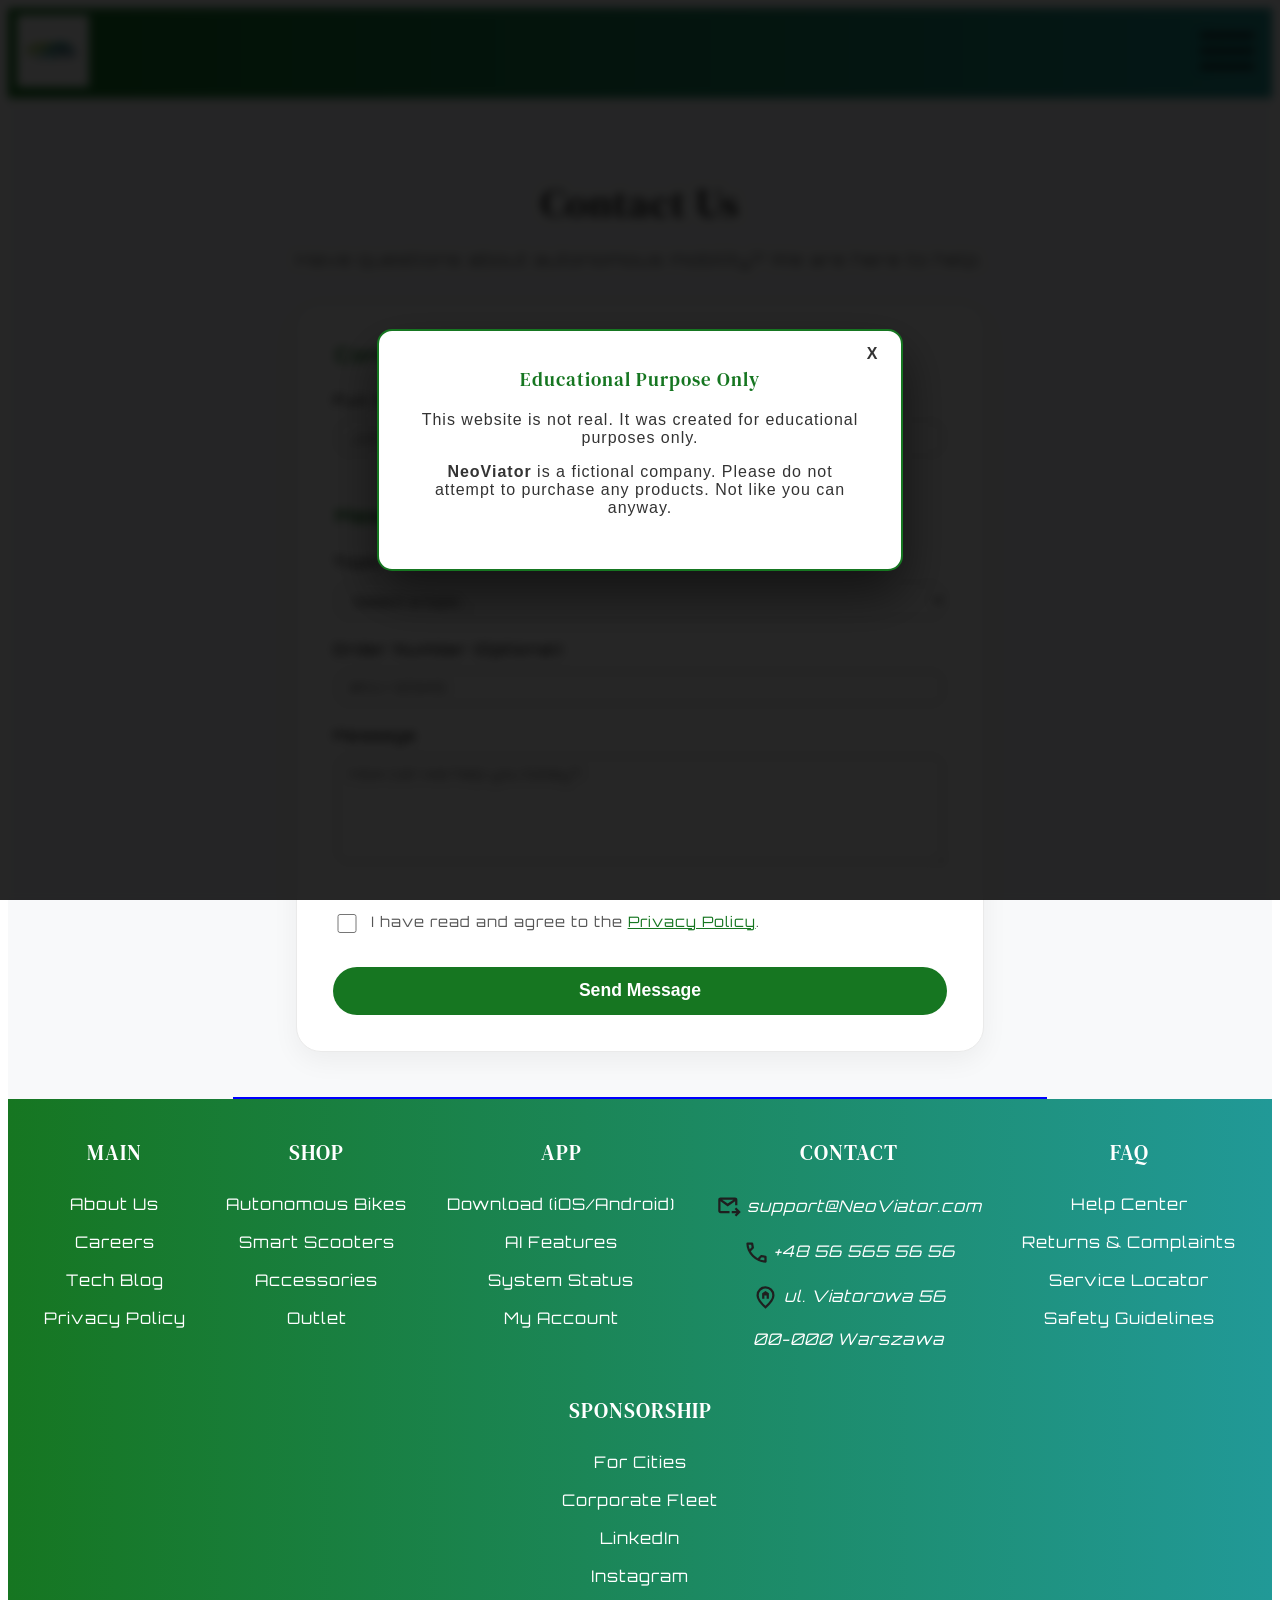
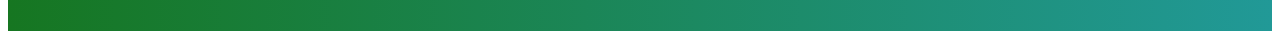
==== commit f02f98a3: "Add files via upload" ====
--- a/contact.html
+++ b/contact.html
@@ -3,88 +3,184 @@
 <head>
     <meta charset="UTF-8">
     <meta name="viewport" content="width=device-width, initial-scale=1.0">
-    <title>Contact | L'AURA Homme</title>
+    <title>Contact</title>
     <link rel="stylesheet" href="style.css">
     <script defer src="script.js"></script>
+
+   
+
 </head>
 <body>
+    
+<div id="disclaimerModal" class="modalOverlay">
+    <div class="modalContent">
+        <span class="closeModal">X</span>
+        <h3>Educational Purpose Only</h3>
+        <p>This website is not real. It was created for educational purposes only.</p>
+        <p><strong>NeoViator</strong> is a fictional company. Please do not attempt to purchase any products. Not like you can anyway.</p>
+    </div>
+</div>
 
-    <div id="disclaimerModal" class="modalOverlay">
-        <div class="modalContent">
-            <span class="closeModal">&times;</span>
-            <h3>Student Project</h3>
-            <p>This is a fictional website created for an "IT Tools in Marketing" project.</p>
+<header>
+
+    <a href="index.html">
+        <img id="logo" src="media/logo.png" alt="Logo NeoViator - Mobility that comes to you.">
+    </a>
+
+
+    <nav>
+        <img src="media/menuOpen.svg" alt="Navigation menu" class="navButton">
+        <ul id="navList">
+            <li><a href="index.html">Main</a></li>
+            <li><a href="shop.html">Shop</a></li>
+            <li><a href="app.html">App</a></li>
+            <li><a href="contact.html">Contact</a></li>
+            <li><a href="FAQ.html">FAQ</a></li>
+            <li><a href="Sponsor.html">Sponsorship</a></li>
+        </ul>
+    </nav>
+
+</header>
+
+
+<main>
+
+
+<section class="contactSection">
+    <h1>Contact Us</h1>
+    <p>Have questions about autonomous mobility? We are here to help.</p>
+
+    <form action="#" method="get" class="contactForm">
+        
+        <fieldset>
+            <legend>Contact Information</legend>
+            
+            <div class="formGroup">
+                <label for="name">Full Name</label>
+                <input type="text" id="name" name="name" placeholder="John Doe" required minlength="2" maxlength="50">
+            </div>
+
+            <div class="formGroup">
+                <label for="email">Email Address</label>
+                <input type="email" id="email" name="email" placeholder="john@example.com" required max="80">
+            </div>
+        </fieldset>
+
+
+        <fieldset>
+            <legend>Message Details</legend>
+
+            <div class="formGroup">
+                <label for="topic">Topic</label>
+                <select id="topic" name="topic" required>
+                    <option value="" disabled selected>Select a topic...</option>
+                    <option value="general">General Inquiry</option>
+                    <option value="support">Technical Support</option>
+                    <option value="sales">Sales & Corporate Fleets</option>
+                    <option value="returns">Returns & Complaints</option>
+                </select>
+            </div>
+
+            <div class="formGroup">
+                <label for="orderId">Order Number (Optional)</label>
+                <input type="text" id="orderId" name="orderId" placeholder="#NV-12345" maxlength="10" pattern="#NV-[0-9]{5}" title="Format must be #NV-12345">
+            </div>
+
+            <div class="formGroup">
+                <label for="message">Message</label>
+                <textarea id="message" name="message" rows="5" placeholder="How can we help you today?" minlength="10" maxlength="1000" required></textarea>
+            </div>
+        </fieldset>
+
+        <div class="formFooter">
+            <div class="formGroup checkboxGroup">
+                <input type="checkbox" id="policy" name="policy" required>
+                <label for="policy">
+                    I have read and agree to the <a href="privacyPolicy.html" target="_blank">Privacy Policy</a>.
+                </label>
+            </div>
+            <button type="submit" class="submitBtn">Send Message</button>
         </div>
-    </div>
 
-    <header>
-        <a href="index.html">
-            <h1 style="color:white; margin:0; letter-spacing:5px;">L'AURA</h1>
-        </a>
-        <img src="media/menuOpen.svg" alt="Menu" class="navButton">
-        <nav>
-            <ul id="navList">
-                <li><a href="index.html">Runway</a></li>
-                <li><a href="shop.html">Collections</a></li>
-                <li><a href="contact.html">Private Client</a></li>
-                <li><a href="faq.html">Service</a></li>
-            </ul>
-        </nav>
-    </header>
+    </form>
+</section>
 
-    <main>
-        <section class="contactSection">
-            <h1>L'Atelier Private Client</h1>
-            <p>Schedule a fitting at our Paris flagship or request a digital consultation.</p>
 
-            <form class="contactForm">
-                <div class="formGroup">
-                    <label for="name">Full Name</label>
-                    <input type="text" id="name" placeholder="John Doe">
-                </div>
+</main>
 
-                <div class="formGroup">
-                    <label for="email">Email Address</label>
-                    <input type="email" id="email" placeholder="john@example.com">
-                </div>
 
-                <div class="formGroup">
-                    <label for="subject">Topic</label>
-                    <select id="subject">
-                        <option value="fitting">In-Person Fitting (Paris)</option>
-                        <option value="digital">Digital Consultation</option>
-                        <option value="press">Press & Media</option>
-                        <option value="other">General Inquiry</option>
-                    </select>
-                </div>
+<aside>
 
-                <div class="formGroup">
-                    <label for="message">Message</label>
-                    <textarea id="message" rows="5" placeholder="Tell us about your requirements..."></textarea>
-                </div>
 
-                <button type="submit" class="submitBtn">Request Appointment</button>
-            </form>
-        </section>
-    </main>
 
-    <footer>
-        <section>
-            <h3>L'AURA Homme</h3>
-            <ul>
-                <li>12 Rue du Faubourg Saint-Honoré</li>
-                <li>75008 Paris, France</li>
-                <li>+33 1 44 55 66 77</li>
-            </ul>
-        </section>
-        <section>
-            <h3>Legal</h3>
-            <ul>
-                <li>Privacy Policy</li>
-                <li>Terms of Service</li>
-            </ul>
-        </section>
-    </footer>
+    <a href="#" id="scrollUp">
+        <img src="media/arrowUpward.svg" alt="Scroll to top">
+    </a>
+</aside>
+
+<footer>
+
+    <section>
+        <h3>Main</h3>
+        <ul>
+            <li><a href="index.html">About Us</a></li>
+            <li><a href="carrier.html">Careers</a></li>
+            <li><a href="blog.html">Tech Blog</a></li>
+            <li><a href="privacyPolicy.html">Privacy Policy</a></li>
+        </ul>
+    </section>
+
+    <section>
+        <h3>Shop</h3>
+        <ul>
+            <li><a href="shop.html#bikes">Autonomous Bikes</a></li>
+            <li><a href="shop.html#scooters">Smart Scooters</a></li>
+            <li><a href="shop.html#accessories">Accessories</a></li>
+            <li><a href="shop.html#outlet">Outlet</a></li>
+        </ul>
+    </section>
+
+    <section>
+        <h3>App</h3>
+        <ul>
+            <li><a href="app.html#download">Download (iOS/Android)</a></li>
+            <li><a href="app.html#ai">AI Features</a></li>
+            <li><a href="app.html#status">System Status</a></li>
+            <li><a href="app.html#account">My Account</a></li>
+        </ul>
+    </section>
+
+    <section>
+        <h3>Contact</h3>
+        <address>
+            <p id="mail" class="addressClass"><a href="mailto:support@NeoViator.com" >support@NeoViator.com</a></p>
+            <p id="phoneNumber" class="addressClass"><a href="tel:+48565655656">+48 56 565 56 56</a></p>
+            <p id="location" class="addressClass">ul. Viatorowa 56</p>
+            <p>00-000 Warszawa</p>
+        </address>
+    </section>
+
+    <section>
+        <h3>FAQ</h3>
+        <ul>
+            <li><a href="FAQ.html">Help Center</a></li>
+            <li><a href="FAQ.html#return">Returns & Complaints</a></li>
+            <li><a href="FAQ.html#locate">Service Locator</a></li>
+            <li><a href="FAQ.html#safety">Safety Guidelines</a></li>
+        </ul>
+    </section>
+
+    <section>
+        <h3>Sponsorship</h3>
+        <ul>
+            <li><a href="partners.html">For Cities</a></li>
+            <li><a href="business.html">Corporate Fleet</a></li>
+            <li><a href="https://linkedin.com" target="_blank" rel="noopener">LinkedIn</a></li>
+            <li><a href="https://instagram.com" target="_blank" rel="noopener">Instagram</a></li>
+        </ul>
+    </section>
+
+</footer>
 
 </body>
 </html>
--- a/style.css
+++ b/style.css
@@ -1,81 +1,97 @@
 /* FONTS USED:
-   1. Playfair Display
-      Designed by: Claus Eggers Sørensen
+    Orbitron
+      Designed by: Matt McInerney
       License: SIL Open Font License 1.1 (via Google Fonts)
    
-   2. Lato
-      Designed by: Łukasz Dziedzic
+    DM Serif Text
+      Designed by: Colophon Foundry
       License: SIL Open Font License 1.1 (via Google Fonts)
-
-   ICONS:
-   Google Fonts Icons (Material Symbols)
-   License: Apache License Version 2.0
+      
+  
+    .svg files used:
+      Google Fonts Icons (Material Symbols)
+      Source: https://fonts.google.com/icons
+      License: Apache License Version 2.0
 */
 
-@import url('https://fonts.googleapis.com/css2?family=Lato:wght@300;400;700&family=Playfair+Display:ital,wght@0,400;0,600;1,400&display=swap');
-
+@import url('https://fonts.googleapis.com/css2?family=DM+Serif+Text:ital@0;1&family=Orbitron:wght@400..900&display=swap');
 :root {
-    /* Luxury Palette: Black, White, and Soft Gold */
-    --header-footer-bg: #121212;
-    --accent-color: #D4AF37; /* Gold */
-    --text-main: #333;
-    --text-light: #f4f4f4;
-    --bg-light: #ffffff;
-    --bg-off-white: #f9f9f9;
-    
-    --nav-list-li-padding: 1.5vh 2vh;
-    --nav-list-li-transition: 0.3s;
-    
-    --font-heading: "Playfair Display", serif;
-    --font-body: "Lato", sans-serif;
+    --header-footer-colors: linear-gradient(0.25turn, rgb(22, 118, 33), rgb(33, 153, 151));
+    --nav-list-background-color: linear-gradient(0.25turn, rgb(22, 22, 22), rgb(115, 115, 111));
+    --nav-list-border-color: rgb(172, 173, 170);
+    --nav-footer-text-color: white;
+    --nav-list-li-padding: 1dvh 1.5dvh 1dvh 1.5dvh;
+    --nav-list-li-transition-duration: 0.3s;
+    --font-elegant: "DM Serif Text", serif;
+    --font-tech: "Orbitron", sans-serif;
+}
+
+@keyframes popIn {
+    0% { transform: scale(0.7); opacity: 0; }
+    100% { transform: scale(1); opacity: 1; }
+}
+
+
+/*
+Animation for text
+It appears with a fade-in and slight upward movement
+*/
+@keyframes fadeIn {
+    from { opacity: 0; transform: translateY(-10px); }
+    to { opacity: 1; transform: translateY(0); }
+}
+
+/* Floating animation */
+@keyframes float {
+    0% { transform: translateY(0px); }
+    50% { transform: translateY(-20px); }
+    100% { transform: translateY(0px); }
 }
 
 body {
-    font-family: var(--font-body);
-    color: var(--text-main);
-    margin: 0;
-    letter-spacing: 0.5px;
-    background-color: var(--bg-light);
-}
-
+    font-family: var(--font-tech); 
+    color: #333;
+    letter-spacing: 1px;
+}
 h1, h2, h3, h4, blockquote {
-    font-family: var(--font-heading);
+    font-family: var(--font-elegant);
     font-weight: 400;
 }
 
 a {
     text-decoration: none;
-    color: inherit;
-}
-
-/* --- HEADER --- */
+}
+
+
+
 header {
     display: flex;
-    justify-content: space-between;
-    align-items: center;
-    padding: 0 5%;
-    background-color: var(--header-footer-bg);
+    justify-content: space-between; 
+    align-items: center; 
+    padding:1dvh; 
+    background: var(--header-footer-colors); 
+    /* Sticky needs to have defined 'top' to work */
     position: sticky;
-    top: 0;
-    z-index: 1000;
-    height: 10vh;
-    border-bottom: 1px solid var(--accent-color);
-}
-
+    top: 0; 
+    z-index: 1000; 
+    height: 8dvh;
+}
+
+/* Height of logo so it fits and doesn't overflow from header */
 #logo {
-    height: 6vh; /* Elegant, slightly smaller logo */
+    height: 8dvh;
     width: auto;
-    filter: invert(1); /* Assuming logo is black, this makes it white */
-}
-
+}
+
+/* Height of nav button so it fits and doesn't overflow from header */
 .navButton {
-    height: 4vh;
+    height: 8dvh;
     width: auto;
-    cursor: pointer;
-    filter: invert(1);
-}
-
-/* --- NAVIGATION --- */
+}
+
+
+
+/* Starting point for navList - not visible and proper visual placement in header */
 #navList {
     position: absolute;
     top: 100%;
@@ -83,374 +99,1066 @@
     width: 100%;
     margin: 0;
     padding: 0;
-    background-color: var(--header-footer-bg);
+    background: var(--nav-list-background-color);
     opacity: 0;
-    pointer-events: none;
+    pointer-events: none; /* Makes it unclickable when not visible */
+
+    /* Animation for opening and closing navList */
     transition: opacity 0.4s ease-in-out;
+}
+
+#navList li:hover {
+    opacity: 0.7;
+}
+
+/* 
+Common styles for navList links 
+Colors and removing underlines
+*/
+#navList li a {
+    color: var(--nav-footer-text-color);
+}
+
+
+/* 
+This class will be added by js to #navList 
+Sets opacity to be visible when navList is opened
+*/
+#navList.open {
+    opacity: 1;
+    pointer-events: auto; /* Makes it clickable when visible */
+}
+
+@media only screen and (width < 800px) {
+    #navList li {
+        padding: var(--nav-list-li-padding);
+        text-align: center;
+        border-bottom: 1px solid var(--nav-list-border-color);
+        transition: opacity var(--nav-list-li-transition-duration);
+    }
+
+    .heroSection {
+        flex-direction: column;
+        text-align: center;
+    }
+    .heroText, .heroSection video {
+        max-width: 100%;
+        width: 100%;
+    }
+    .closingContent h2 {
+        font-size: 2rem;
+    }
+    .closingContent p {
+        font-size: 1rem;
+    }
+    .appHero {
+        flex-direction: column-reverse; /* Phone will be on top and text on the bottom */
+        justify-content: center;
+        text-align: center;
+        padding-top: 5dvh;
+    }
+
+    .appContent {
+        padding-right: 0;
+        margin-top: 4dvh;
+    }
+    
+    .downloadButtons {
+        justify-content: center;
+    }
+
+    .floatingPhone {
+        max-height: 40dvh;
+    }
+}
+
+@media only screen and (width >= 800px) {
+    #navList {
+        /* flex makes it to be in a one row */
+        display: flex; 
+        justify-content: center;
+    }
+    #navList li {
+        list-style: none;
+        padding: var(--nav-list-li-padding);
+        text-align: center;
+        border-right: 1px solid var(--nav-list-border-color);
+        border-left: 1px solid var(--nav-list-border-color);
+        transition: opacity var(--nav-list-li-transition-duration);
+    }
+
+    /* 
+    Selects ONLY the very first <fieldset> element (Contact Information) 
+    and ignores the second one (Message Details) 
+    */
+    fieldset:first-of-type {
+    /* Activates the Grid layout system for this container */
+    display: grid;
+
+    /* 
+    Creates two columns of equal width (1 fraction each). 
+    This puts "Name" and "Email" side-by-side. 
+    */
+    grid-template-columns: 1fr 1fr;
+    gap: 2dvh;
+}
+
+}
+
+
+
+
+/* Styles for scrollUp button */
+#scrollUp {
+    position: fixed;
+    bottom: 5dvh;
+    right: 5dvh;
+    z-index: 1001;
+    
+    /* Start hidden */
+    opacity: 0;
+    /* Prevent clicking when hidden */
+    pointer-events: none; 
+    
+    transition: opacity 0.3s, transform 0.3s;
+    cursor: pointer;
+    background: var(--header-footer-colors); 
+    border-radius: 30px;
+    padding: 1.5dvh;
+    display: flex;
+    justify-content: center;
+    align-items: center;
+    box-shadow: 0 4px 6px rgba(0,0,0,0.3);
+}
+
+/* Class added by JS when user scrolls down */
+#scrollUp.visible {
+    opacity: 1;
+    pointer-events: auto; /* Enable clicking */
+}
+
+#scrollUp:hover {
+    transform: translateY(-5px); /* Nice hover effect */
+    opacity: 0.9;
+}
+
+/* Ensure the SVG fits inside */
+#scrollUp img {
+    width: 3dvh;
+    height: 3dvh;
+    filter: invert(1); /* Makes black icon white*/
+}
+
+
+
+footer {
+    display: flex;
+    justify-content: space-evenly;
+    background: var(--header-footer-colors);
+    padding: 2dvh 1dvh;
+    color: var(--nav-footer-text-color);
+    flex-wrap: wrap; /* Makes it wrap if the screen becomes smaller */
+}
+
+footer section {
+    text-align: center;
+    margin-bottom: 2dvh; /* Makes space for sections if they fall under each other because of flex-wrap: wrap */
+}
+
+
+footer section ul {
+    padding: 0; /* Removes default padding for ul */
+    margin: 0; /* Removes default margin for ul */
+}
+
+
+
+footer section li, footer section p {
+    list-style: none;
+    padding: var(--nav-list-li-padding);
+    margin: 0; /* Removes default margin for li and p */
+}
+
+
+footer a {
+    color: var(--nav-footer-text-color);
+    transition: opacity 0.5s; /* Adds a smooth transition animation effect */
+}
+
+footer a:hover {
+    opacity: 0.75; /* Reduces opacity of a text if hovered */
+}
+
+
+footer h3 {
+    margin-bottom: 2dvh;
+    font-size: 1.3rem;
+    text-transform: uppercase;
+}
+
+
+
+
+.addressClass::before {
+    /* content must exist to work but it's empty */
+    content: ''; 
+    /* Must be inline-block or block to take dimensions */
+    display: inline-block; 
+    width: 3dvh;  
+    height: 3dvh; 
+    /* This makes the background image scale to the specified width and height */
+    background-size: contain; 
+    /* Aligning the image vertically so it looks good near text */
+    vertical-align: middle;
+    margin-right: 0.5dvh;
+}
+
+#mail::before {
+    background-image: url(media/mail.svg);
+}
+#phoneNumber::before {
+    background-image: url(media/phone.svg);
+}
+#location::before {
+    background-image: url(media/locationHomePin.svg);
+}
+
+main {
+    display: flex;
+    background-color: #f8f9fa   ;
+    vertical-align: top;
+    flex-direction: column;
+}
+
+main section {
+    border-bottom: 0.25dvh solid blue;
+}
+.heroSection {
+    display: flex;
+    justify-content: space-between;
+    align-items: center;
+    gap: 5dvh;
+    padding: 0 5%;
+}
+.heroSection h1 {
+    font-size: 3rem;
+    line-height: 1.1;
+    margin-bottom: 5dvh;
+    color: black;
+    text-transform: capitalize; /* every word starts from a capital letter */
+}
+
+.heroSection h2 {
+    font-size: 1.5rem;
+    font-weight: normal;
+    color: #555;
+    margin-bottom: 10dvh; /* More space from BUY NOW button */
+    max-width: 90%;
+}
+
+.heroSection video {
+    width: 45%;
+    height: auto;
+    border-radius: 10px; /* Adds rounded corners to the video */
+}
+
+.heroText {
+    max-width: 50%;
+}
+
+.CTA {
+    display: inline-flex;
+    background-color: rgb(122, 42, 243);
+    justify-content: center;
+    align-items: center;
+
+    padding: 2dvh 1.2dvh;
+    vertical-align: middle;
+}
+
+.CTA a {
+    color: white;
+    font-weight: bold;
+    font-size: 1rem;
+    font-family: var(--font-elegant);
+}
+
+.trustedBy {
     display: flex;
     flex-direction: column;
     align-items: center;
-}
-
-#navList.open {
-    opacity: 1;
-    pointer-events: auto;
-}
-
-#navList li {
-    list-style: none;
-    padding: var(--nav-list-li-padding);
+    padding: 2dvh;
+    
+}
+
+.trustedByImg {
+    display: flex;
+    flex-wrap: wrap;
+    justify-content: center;
+    gap: 5dvh;
+}
+
+.trustedByImg img{
+    height: 10dvh;
+    padding: 0dvh;
+    margin-bottom: 3dvh;
+}
+
+.trustedBy h1 {
+    font-size: 2rem;
+    font-weight: normal;
+    color: black;
+}
+
+.painPointTitle {
+    font-size: 1rem;
     width: 100%;
     text-align: center;
-    border-bottom: 1px solid #333;
-}
-
-#navList li a {
-    color: var(--text-light);
+
+}
+
+.painPointTitle h1 {
+    font-size: 2rem;
+}
+
+.painPointTitle h2 {
+    font-size: 1.5rem;
+}
+
+.painPoints {
+    display: flex;
+    justify-content: center;
+    flex-wrap: wrap;
+    align-items: center;
+    flex: 1;
+}
+
+.painPoint {
+    display: flex;
+    flex: 1;
+    flex-direction: column;
+    align-items: center;
+    padding: 2dvh;
+    margin: 2dvh;
+    color: white;
+    background: linear-gradient(0.25turn, rgb(138, 199, 7), rgb(28, 104, 154));
+    font-size: 1rem;
+    border-radius: 10px;
+    box-sizing: border-box;
+}
+
+.painPoint img {
+    height: 100%;     
+    width: 100%; /* Makes the image take 100% width of its container */
+    max-width: 100%;  /* Makes the image fit within its container */
+    object-fit: cover;  /* Makes the image fit within its container */
+    margin-top: 1dvh;  
+    border-radius: 4px;
+}
+
+
+.features {
+    display: flex;
+    background-color: black;
+    color: white;
+    padding: 5dvh 10%;
+    text-align: center;
+    flex-direction: column;
+    gap: 5dvh;
+}
+
+.featuresTitle h1 {
+    font-size: 2.5rem;
+    margin-bottom: 5dvh;
+}
+
+.featuresTitle h2 {
+    font-size: 1.2rem;
+    color: #d2d1d1;
+}
+
+.featureCard {
+    background-color: #313030;
+    padding: 8dvh;
+    border-radius: 15px;
+    transition: transform 0.3s ease, background-color 0.3s;
+    border: 1px solid #3c3c3c;
+}
+
+/*
+ Styles for potential img in feature cards
+ Although not in current HTML, prepared for future use if I feel like adding images there
+ */
+.featureCard img {
+    height: 50%;      
+    width: 50%;        
+    max-width: 100%;    
+    object-fit: cover;  
+    border-radius: 4px; 
+}
+
+.featureCard:hover {
+    transform: translateY(-10px);
+    background-color: #3c3c3c;
+    border-color: rgb(30, 163, 45);
+}
+
+
+.testimonials {
+    display: flex;
+    flex-wrap: wrap;     /* Allows cards to wrap on smaller screens */
+    justify-content: center;
+    gap: 4.5dvh;             
+    padding: 5dvh 10%;
+    background-color: #f9f9f9;
+}
+
+.testimonialsTitle {
+    width: 100%;
+    text-align: center;
+    margin-bottom: 3dvh;
+}
+
+.testimonialsTitle h1 {
+    font-size: 2.5rem;
+    color: #1a1a1a;
+}
+
+
+.testimonialCard {
+    background-color: white;
+    margin: 0; /* Resets the default margins */
+    padding: 4dvh;
+    border-radius: 15px;
+    box-shadow: 0 10px 20px rgba(0,0,0,0.05);
+    flex: 1;       
+    min-width: 280px;   
+    max-width: 350px;
+    display: flex;
+    flex-direction: column;
+    justify-content: space-between;
+}
+
+.testimonialCard blockquote {
+    margin: 0 0 2dvh 0;    /* Reset margins + bottom spacing */
+    font-style: italic;
+    color: #555;
+    line-height: 1.6;
+    font-size: 1rem;
+}
+
+
+.testimonialCard figcaption {
+    display: flex;         /* Makes the image and text appear side by side */
+    align-items: center;
+    gap: 2dvh;
+    border-top: 1px solid #eee;
+    padding-top: 2dvh;
+}
+
+
+.testimonialCard figcaption img {
+    width: 8dvh;
+    height: 8dvh;
+    border-radius: 50%;    /* Makes the image circular */
+    object-fit: cover;     /* Ensures the image covers the area without distortion */
+}
+
+
+.authorData {
+    display: flex;
+    flex-direction: column;
+}
+
+.authorData strong {
+    color: #1a1a1a;
+    font-size: 1rem;
+}
+
+.authorData span {
+    font-size: 0.85rem;
+    color: #888;
+    text-transform: uppercase;
+}
+
+
+
+.closingSection {
+    background: linear-gradient(0.35turn, #1a1a1a, rgb(22, 118, 33));
+    min-height: 50dvh;       
+    display: flex;
+    justify-content: center;      
+    align-items: center;          
+    text-align: center;
+    padding: 2.5dvh;
+    color: white;
+}
+
+.closingContent {
+    max-width:70dvh; 
+}
+
+.closingContent h2 {
+    font-size: 3rem;
+    margin-bottom: 2.5dvh;
+    font-weight: bold;
+    text-shadow: 0 2px 10px rgba(0,0,0,0.5);
+}
+
+.closingContent p {
+    font-size: 1.3rem;
+    margin-bottom: 5dvh;
+    line-height: 1.5;
+    color: #e0e0e0;
+}
+
+.closingBtn {
+    display: inline-block;
+    padding: 1.8dvh 4.8dvh;
+    font-size: 1.2rem;
+    font-weight: bold;
+    text-decoration: none;
+    color: white;
+    background-color: rgb(22, 118, 33);
+    border-radius: 50px;
+    transition: transform 0.3s, background-color 0.3s;
+    border: 2px solid transparent;
+}
+
+.closingBtn:hover {
+    background-color: transparent;
+    border-color: white;
+    transform: scale(1.05);
+}
+
+
+.contactSection {
+    max-width: 800px;
+    margin: 0 auto; 
+    padding: 5dvh 5%; 
+}
+
+.contactSection h1 {
+    text-align: center;
+    font-size: 2.5rem;
+    color: #1a1a1a;
+    margin-bottom: 1dvh;
+}
+
+.contactSection p {
+    text-align: center;
+    color: #666;
+    margin-bottom: 4dvh;
     font-size: 1.1rem;
-    text-transform: uppercase;
-    letter-spacing: 2px;
-    transition: color 0.3s;
-}
-
-#navList li a:hover {
-    color: var(--accent-color);
-}
-
-@media only screen and (width >= 800px) {
-    #navList {
-        position: static;
-        opacity: 1;
-        pointer-events: auto;
-        flex-direction: row;
-        background: transparent;
-        width: auto;
-        height: 100%;
-    }
+}
+
+
+.contactForm {
+    background-color: white;
+    padding: 4dvh; 
+    border-radius: 25px; 
+    box-shadow: 0 1dvh 3dvh rgba(0,0,0,0.05);
+    border: 1px solid #eaeaea;
+}
+
+
+fieldset {
+    border: none;
+    padding: 0;
+    margin: 0 0 3dvh 0;
+}
+
+legend {
+    font-size: 1.2rem;
+    font-family: var(--font-tech);
+    font-weight: 700;
+    font-weight: bold;
+    color: rgb(22, 118, 33);
+    margin-bottom: 2dvh;
+    padding-bottom: 0.5dvh;
+    width: 100%;
+    border-bottom: 2px solid #f0f0f0;
+    display: block;
+}
+
+
+.formGroup {
+    display: flex;
+    flex-direction: column;
+    margin-bottom: 2dvh;
+    position: relative;
+}
+
+label {
+    margin-bottom: 0.8dvh;
+    font-weight: 600;
+    color: #333;
+    font-size: 0.95rem;
+}
+
+
+input[type="text"],
+input[type="email"],
+select,
+textarea {
+    width: 100%;
+    padding: 1.2dvh 15px;
+    font-family: var(--font-tech);
+    font-size: 0.9rem;
+    color: #333;
+    background-color: #fafafa;
+    border: 1px solid #ccc;
+    border-radius: 15px;
     
-    #navList li {
-        border: none;
-        width: auto;
-        padding: 0 2vh;
-    }
+    box-sizing: border-box; 
+    transition: all 0.3s ease;
+    font-family: inherit;
+}
+
+
+input:focus,
+select:focus,
+textarea:focus {
+    outline: none; /* Removes default outline */
+    border-color: rgb(22, 118, 33);
+    background-color: white;
+    box-shadow: 0 0 0 0.4dvh rgba(22, 118, 33, 0.1);
+}
+
+
+textarea {
+    min-height: 12dvh;
+}
+
+
+.checkboxGroup {
+    flex-direction: row;
+    align-items: flex-start;
+    gap: 1.2dvh;
+    margin-bottom: 3dvh;
+}
+
+.checkboxGroup input {
     
-    .navButton {
-        display: none; /* Hide hamburger on desktop */
-    }
-}
-
-/* --- HERO SECTION --- */
-.heroSection {
-    height: 90vh;
-    background-image: linear-gradient(rgba(0,0,0,0.3), rgba(0,0,0,0.3)), url('https://images.unsplash.com/photo-1490481651871-ab68de25d43d?q=80&w=2070&auto=format&fit=crop'); /* Placeholder Fashion Image */
-    background-size: cover;
-    background-position: center;
+    width: 2.2dvh;
+    height: 2.2dvh;
+    margin-top: 0.3dvh;
+    cursor: pointer; /* Changes cursor to pointer on hover */
+    accent-color: rgb(22, 118, 33);
+}
+
+.checkboxGroup label {
+    font-weight: normal;
+    color: #555;
+    font-size: 0.9rem;
+    line-height: 1.5;
+    cursor: pointer;
+}
+
+.checkboxGroup a {
+    color: rgb(22, 118, 33);
+    text-decoration: underline;
+}
+
+
+.submitBtn {
+    width: 100%;
+    padding: 1.5dvh;
+    background-color: rgb(22, 118, 33);
+    color: white;
+    font-size: 1.1rem;
+    font-weight: bold;
+    border: none;
+    border-radius: 25px;
+    cursor: pointer;
+    transition: background-color 0.3s, transform 0.2s;
+}
+
+.submitBtn:hover {
+    background-color: #145a1b;
+    transform: translateY(-0.2dvh);
+}
+
+.submitBtn:active {
+    transform: translateY(0);
+}
+
+.errorMessage {
+    color: #e74c3c;
+    font-size: 0.85rem;
+    margin-top: 5px;
+    display: block;
+    font-weight: bold;
+    animation: fadeIn 0.3s ease-in-out;
+}
+
+
+.sectionFAQ {
+    max-width: 800px;
+    margin: 0 auto;
+    padding: 5dvh 5%;
+    min-height: 60vh; /* Make sure the footer doesn't get too close when there are few questions */
+}
+
+.faqHeader {
+    text-align: center;
+    margin-bottom: 5dvh;
+}
+
+.faqHeader h1 {
+    font-size: 2.5rem;
+    margin-bottom: 1dvh;
+}
+
+.faqHeader p {
+    color: #666;
+    font-size: 1.1rem;
+}
+
+
+details {
+    background-color: white;
+    margin-bottom: 2dvh;
+    border-radius: 8px;
+    border: 1px solid #eee;
+    box-shadow: 0 4px 6px rgba(0,0,0,0.02);
+    overflow: hidden;
+    transition: all 0.3s ease;
+}
+
+details[open] {
+    border-color: rgb(22, 118, 33);
+    box-shadow: 0 8px 15px rgba(22, 118, 33, 0.1);
+}
+
+
+summary {
+    padding: 20px;
+    font-size: 1.1rem;
+    font-weight: 600; 
+    cursor: pointer;
+    display: flex;
+    justify-content: space-between;
+    align-items: center;
+    color: #1a1a1a;
+}
+
+
+
+summary::after {
+    content: '+';
+    font-size: 1.5rem;
+    color: rgb(22, 118, 33);
+    font-weight: bold;
+    transition: transform 0.3s ease;
+    margin-left: 1.5dvh;
+}
+
+/* Rotates the plus sign when the FAQ item is open so it looks like an X*/
+details[open] summary::after {
+    transform: rotate(45deg);
+}
+
+
+details p {
+    padding: 1dvh 3dvh 5dvh 3dvh;
+    color: #555;
+    line-height: 1.6;
+    margin: 0;
+    border-top: 1px solid #f9f9f9;
+
+    /* Animation for text appearance */
+    animation: fadeIn 0.5s ease;
+}
+
+
+
+
+
+
+.appHero {
+    display: flex;
+    align-items: center;
+    justify-content: space-between;
+    min-height: 85dvh; /* covers most of the viewport height */
+    padding: 0 10%;
+    background-color: #1a1a1a;
+    color: white;
+    overflow: hidden; /* Prevents overflow of floating phone */
+    padding-bottom: 5dvh;
+}
+
+
+.appContent {
+    flex: 1;
+    padding-right: 5dvh;
+}
+
+.appContent h1 {
+    font-size: 3.5rem;
+    line-height: 1.1;
+    margin-bottom: 2dvh;
+}
+
+.appContent p {
+    font-size: 1.2rem;
+    color: #ccc;
+    margin-bottom: 5dvh;
+    max-width: 500px;
+    line-height: 1.6;
+}
+
+
+.downloadButtons {
+    display: flex;
+    gap: 3dvh;
+    flex-wrap: wrap;
+}
+
+.storeBtn {
     display: flex;
     flex-direction: column;
     justify-content: center;
+    background-color: #333;
+    color: white;
+    padding: 1.2dvh 3dvh;
+    border-radius: 10px;
+    border: 1px solid #444;
+    transition: 0.3s ease;
+    min-width: 140px;
+}
+
+.storeBtn:hover {
+    background-color: rgb(22, 118, 33); 
+    border-color: rgb(22, 118, 33);
+    transform: translateY(-3px);
+}
+
+.smallText {
+    font-size: 0.7rem;
+    text-transform: uppercase;
+}
+
+.bigText {
+    font-size: 1.2rem;
+    font-weight: bold;
+}
+
+
+.appVisual {
+    flex: 1;
+    display: flex;
+    justify-content: center;
     align-items: center;
+   
+}
+
+.floatingPhone {
+    max-height: 70dvh;
+    width: auto;
+
+    animation: float 6s ease-in-out infinite;
+}
+
+
+
+
+.appFeatures {
+    background-color: #121212;
+    color: white;
+    padding: 5dvh 10%;
+    display: flex;
+    justify-content: space-around;
+    flex-wrap: wrap;
+    gap: 3dvh;
+}
+
+.appFeatureItem {
     text-align: center;
-    color: white;
-}
-
-.heroText h1 {
-    font-size: 4rem;
-    margin: 0;
-    letter-spacing: 5px;
-}
-
-.heroText h2 {
-    font-size: 1.5rem;
-    font-family: var(--font-body);
-    font-weight: 300;
-    margin-bottom: 5vh;
-    letter-spacing: 2px;
-}
-
-.CTA {
-    padding: 1.5vh 4vh;
-    border: 1px solid white;
-    background: transparent;
-    color: white;
-    text-transform: uppercase;
-    letter-spacing: 2px;
-    transition: all 0.3s;
-}
-
-.CTA:hover {
-    background-color: white;
-    color: black;
-}
-
-/* --- FEATURED / TRUSTED BY --- */
-.trustedBy {
-    padding: 5vh 5%;
-    text-align: center;
-    background-color: white;
-}
-
-.trustedBy h1 {
-    font-size: 1.5rem;
-    color: #888;
-    text-transform: uppercase;
-    letter-spacing: 3px;
-    margin-bottom: 3vh;
-}
-
-.trustedByImg {
-    display: flex;
-    justify-content: center;
-    gap: 5vh;
-    flex-wrap: wrap;
-    opacity: 0.6;
-}
-
-/* --- PRODUCT GRID (From your request) --- */
+    max-width: 300px;
+}
+
+.appFeatureItem h3 {
+    font-family: var(--font-elegant);
+    color: rgb(22, 118, 33);
+    margin-bottom: 1dvh;
+}
+
+.appFeatureItem p {
+    color: #999;
+    font-size: 0.9rem;
+}
+
+
+
+
+
+
 .productShop {
     display: grid;
-    /* The Magic Line for responsiveness */
+    /* 
+       
+        repeat(...): 
+            Tells the browser to generate multiple columns automatically so there is no need to
+            have them defined manually one by one.
+
+        auto-fill: 
+            Instead of setting a fixed number of columns,
+            it calculates how many columns of the specified size can fit in the available space without breaking the minimum size rule
+        
+
+        minmax(280px, 1fr): 
+            This defines the rules for a single column's width.
+          
+            MIN (280px):
+            The column is strictly forbidden from being narrower than 280px. 
+            This ensures content (images/text) never gets crushed or unreadable.
+            
+            MAX (1fr):
+            '1fr' means "1 fraction of the available space". 
+            If the browser fits 3 columns of 280px (840px total) into a 1000px container,
+            there are 160px of empty space left. The '1fr' tells the columns 
+            to stretch out and share that empty space equally so the row is full.
+    */
     grid-template-columns: repeat(auto-fill, minmax(280px, 1fr)); 
-    gap: 4vh;
-    padding: 5vh 5%;
-}
+    gap: 3.5dvh;
+    padding: 2.5dvh 5%;
+    min-height: 50dvh;
+}
+
+.filterProducts {
+    padding: 2.5dvh 5%;
+    display: flex;
+    justify-content: space-between;
+    align-items: center;
+    border-bottom: 1px solid #eee;
+    background-color: #fafafa;
+}
+
+.filterContainer label {
+    font-weight: bold;
+    margin-right: 1.5dvh;
+}
+
+.filterContainer select {
+    padding: 1dvh;
+    border-radius: 5px;
+    border: 1px solid #ccc;
+    cursor: pointer;
+}
+
 
 .productCard {
+    background-color: white;
+    border: 1px solid #e0e0e0;
+    border-radius: 15px;
+    padding: 2.5dvh;
+    text-align: center; 
+    transition: transform 0.3s, box-shadow 0.3s;
     display: flex;
     flex-direction: column;
-    align-items: center;
-    text-align: center;
-}
+    justify-content: space-between;
+}
+
+.productCard:hover {
+    transform: translateY(-5px);
+    box-shadow: 0 1.5dvh 2.5dvh rgba(0,0,0,0.1);
+    border-color: rgb(22, 118, 33);
+}
+
 
 .productCard img {
     width: 100%;
-    height: 50vh; /* Taller images for fashion */
-    object-fit: cover;
-    margin-bottom: 2vh;
-}
+    height: 25dvh;
+    object-fit: contain; 
+    margin-bottom: 1dvh;
+}
+
 
 .productCard h3 {
-    margin: 0.5vh 0;
-    font-size: 1.2rem;
-}
+    font-size: 1.5rem;
+    margin-bottom: 1.2dvh;
+    color: #1a1a1a;
+}
+
 
 .productCard .price {
-    font-family: var(--font-body);
-    color: #666;
-    margin-bottom: 2vh;
-}
+    font-size: 1.3rem;
+    color: rgb(22, 118, 33);
+    font-weight: bold;
+    margin-bottom: 2.5dvh;
+}
+
 
 .addToCartBtn {
-    background-color: black;
+    background-color: #1a1a1a;
     color: white;
     border: none;
-    padding: 1.5vh 3vh;
-    text-transform: uppercase;
-    letter-spacing: 1px;
+    padding: 1.5dvh;
+    width: 100%;
+    border-radius: 8px;
     cursor: pointer;
-    transition: background 0.3s;
+    font-family: var(--font-tech);
+    transition: background-color 0.3s;
 }
 
 .addToCartBtn:hover {
-    background-color: var(--accent-color);
-}
-
-/* --- FOOTER --- */
-footer {
-    background-color: var(--header-footer-bg);
-    color: var(--text-light);
-    padding: 5vh 5%;
-    display: flex;
-    flex-wrap: wrap;
-    justify-content: space-between;
-}
-
-footer section ul li {
-    list-style: none;
-    padding: 0.5vh 0;
-}
-
-footer h3 {
-    color: var(--accent-color);
-    letter-spacing: 2px;
-}
-
-/* --- MODAL (Your Logic) --- */
+    background-color: rgb(22, 118, 33);
+}
+
+
+
+
 .modalOverlay {
     position: fixed;
     top: 0;
     left: 0;
     width: 100%;
     height: 100%;
-    background-color: rgba(0, 0, 0, 0.9);
+    background-color: rgba(0, 0, 0, 0.85);
     z-index: 10000;
-    display: flex;
+    display: flex; 
     justify-content: center;
     align-items: center;
+    backdrop-filter: blur(5px); /* Adds a blur effect */
 }
 
 .modalContent {
     background-color: white;
-    padding: 5vh;
-    max-width: 500px;
+    padding: 4dvh;
+    border-radius: 15px;
+    max-width: 50dvh;
     text-align: center;
     position: relative;
-    border: 1px solid var(--accent-color);
-}
+    box-shadow: 0 2.5dvh 5.5dvh rgba(0,0,0,0.5);
+    border: 2px solid rgb(22, 118, 33);
+    font-family: sans-serif;
+    animation: popIn 0.5s ease;
+}
+
+.modalContent h3 {
+    color: rgb(22, 118, 33);
+    margin-top: 0;
+}
+
 
 .closeModal {
     position: absolute;
-    top: 10px;
-    right: 20px;
-    font-size: 1.5rem;
+    top: 1.5dvh;
+    right: 2.5dvh;
+    font-size: 1rem;
+    font-weight: bold;
+    color: #333;
     cursor: pointer;
-}
-
-/* --- SCROLL UP --- */
-#scrollUp {
-    position: fixed;
-    bottom: 5vh;
-    right: 5vh;
-    background-color: var(--accent-color);
-    padding: 1.5vh;
-    border-radius: 50%;
-    opacity: 0;
-    pointer-events: none;
-    transition: opacity 0.3s;
-    z-index: 1001;
-}
-
-#scrollUp.visible {
-    opacity: 1;
-    pointer-events: auto;
-}
-
-/* --- CONTACT PAGE STYLES --- */
-.contactSection {
-    max-width: 800px;
-    margin: 5vh auto;
-    padding: 0 5%;
-    text-align: center;
-}
-
-.contactSection h1 {
-    font-size: 3rem;
-    margin-bottom: 2vh;
-}
-
-.contactForm {
-    background-color: white;
-    padding: 5vh;
-    border: 1px solid #e0e0e0;
-    text-align: left; /* Reset text alignment for inputs */
-    margin-top: 4vh;
-}
-
-.formGroup {
-    margin-bottom: 3vh;
-}
-
-.formGroup label {
-    display: block;
-    font-family: var(--font-heading); /* Serif font for labels looks elegant */
-    margin-bottom: 1vh;
-    font-size: 1.1rem;
-    color: var(--text-main);
-}
-
-.formGroup input, 
-.formGroup textarea, 
-.formGroup select {
-    width: 100%;
-    padding: 1.5vh;
-    border: 1px solid #ccc;
-    background-color: var(--bg-off-white);
-    font-family: var(--font-body);
-    font-size: 1rem;
-    box-sizing: border-box; /* Ensures padding doesn't widen the element */
-    transition: border-color 0.3s, background-color 0.3s;
-}
-
-.formGroup input:focus, 
-.formGroup textarea:focus {
-    outline: none;
-    border-color: var(--accent-color); /* Gold border on focus */
-    background-color: white;
-}
-
-.submitBtn {
-    width: 100%;
-    padding: 2vh;
-    background-color: black;
-    color: white;
-    border: none;
-    font-family: var(--font-heading);
-    font-size: 1.2rem;
-    cursor: pointer;
-    text-transform: uppercase;
-    letter-spacing: 2px;
-    transition: background-color 0.3s;
-}
-
-.submitBtn:hover {
-    background-color: var(--accent-color);
-}
-
-/* --- FAQ PAGE STYLES --- */
-.faqSection {
-    max-width: 800px;
-    margin: 5vh auto;
-    padding: 0 5%;
-    min-height: 60vh;
-}
-
-.faqHeader {
-    text-align: center;
-    margin-bottom: 6vh;
-}
-
-.faqHeader h1 {
-    font-size: 3rem;
-}
-
-details {
-    margin-bottom: 2vh;
-    border-bottom: 1px solid #ddd;
-}
-
-summary {
-    padding: 2vh 0;
-    font-family: var(--font-heading);
-    font-size: 1.3rem;
-    cursor: pointer;
-    list-style: none; /* Hides default triangle */
-    display: flex;
-    justify-content: space-between;
-    align-items: center;
-}
-
-summary::-webkit-details-marker {
-    display: none; /* Hides triangle in Chrome/Safari */
-}
-
-summary::after {
-    content: '+';
-    font-size: 1.5rem;
-    color: var(--accent-color);
-    transition: transform 0.3s;
-}
-
-details[open] summary::after {
-    transform: rotate(45deg); /* Turns + into x */
-}
-
-details p {
-    padding-bottom: 3vh;
-    color: #555;
-    line-height: 1.6;
-    animation: fadeIn 0.5s ease;
-}
-
-@keyframes fadeIn {
-    from { opacity: 0; transform: translateY(-5px); }
-    to { opacity: 1; transform: translateY(0); }
-}+    transition: color 0.3s;
+}
+
+.closeModal:hover {
+    color: red;
+}
+
+
+
+
+
+
